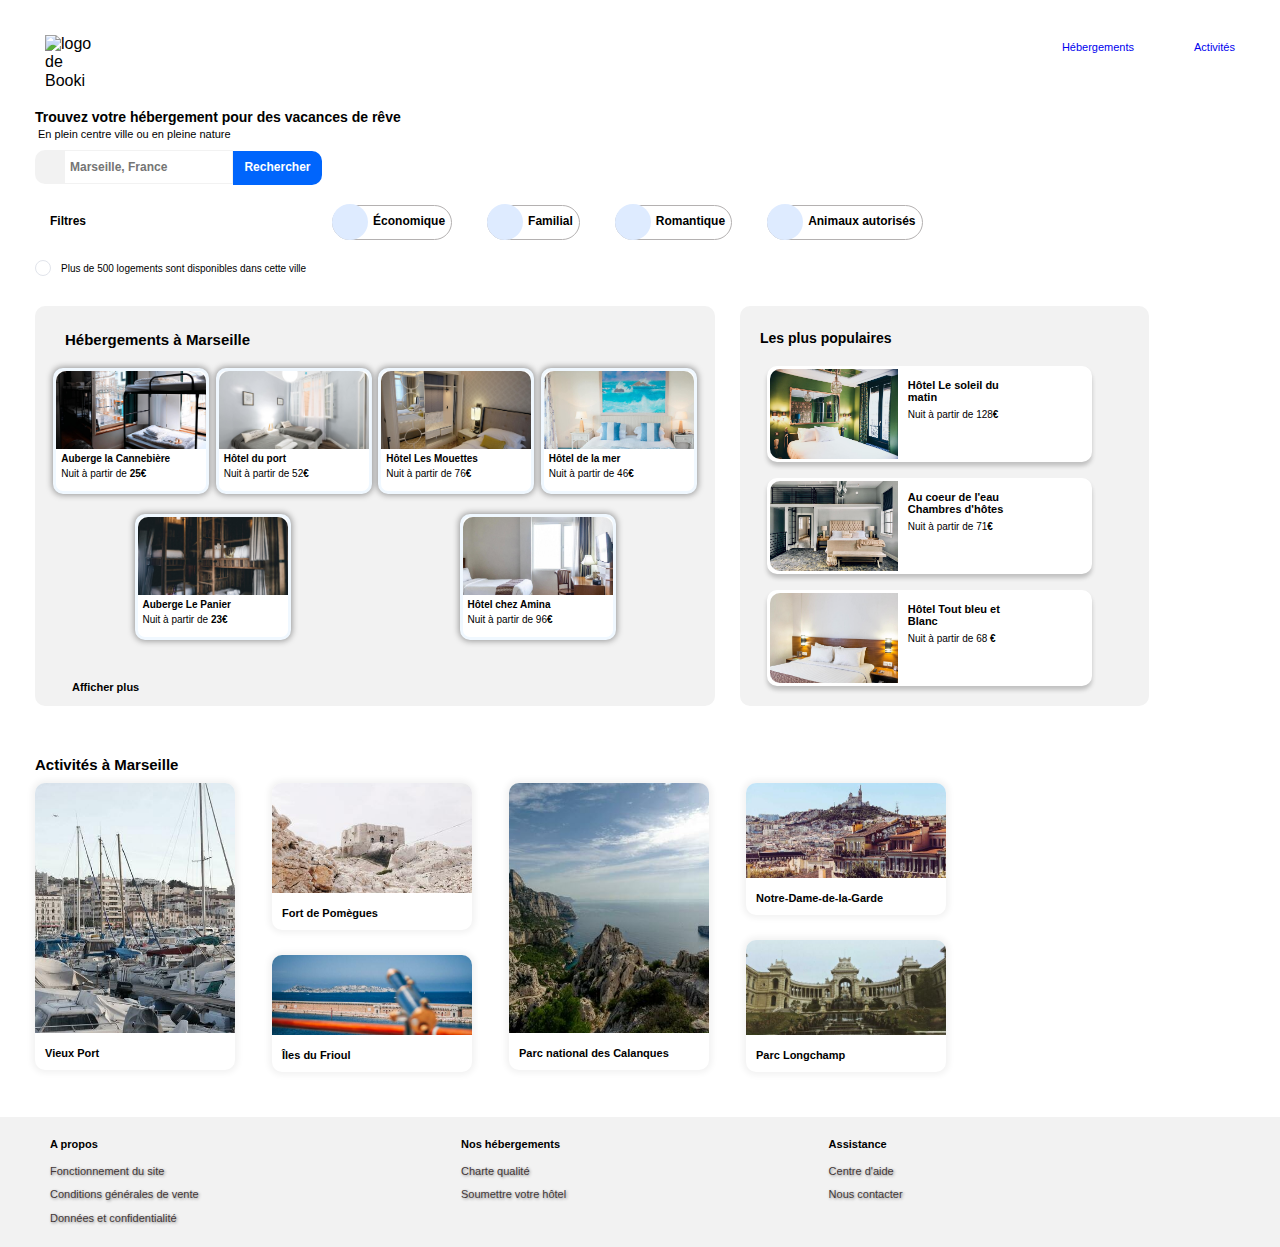
==== booki.html @ df9e0ff9 "final style" ====
<!DOCTYPE html>
<html lang="fr">
    <head>
                
        <meta charset="utf-8" />
        <meta name="viewport" content="width=device-width, initial-scale=1.0, user-scalable=no">
        <link rel="stylesheet" href="normalize.css" />
        <link rel="stylesheet" href="style.css" media="screen and (min-width: 992px)">
        <link rel="stylesheet" href="tablette.css" media="screen and (min-width: 768px)and (max-width:991px)">
        <link rel="stylesheet" href="smartphone.css" media="screen and (max-width:767px)">
        <title>Booki</title>
        <script src="https://kit.fontawesome.com/a1a68e24d9.js" crossorigin="anonymous"></script>
         </head>
 
    <body>
       
        
        <header id="entete">
            <div id="logonav">
                <img src="images/logo/booki.png" alt="logo de Booki" />

                <nav id="naventete">
                        <a class="hébergement" href="#heb_marseille">Hébergements</a>
                                              
                        <a class="activites" href="#acti">Activités</a>
                </nav>
            </div>
                        
                
        
            <!---fin du block logo booki et nav-->
    
            <div id="trouvez">
                <!---début block trouvez votre hebergement... en pleine nature-->
                <h1 class="titre1"><strong>Trouvez votre hébergement pour des vacances de rêve</strong></h1>
    
                <h2 class="titre2">En plein centre ville ou en pleine nature</h2>
            </div>
            <!---fin du block hébergement-->
           
                <!---DEBUT BARRE DE RECHeRCHE-->
            <div id="rechercher">
                
                <form class="searchForm"  method="GET">
                      <i class="fas fa-map-marker-alt"></i>
                
                    <input type="text" placeholder= "Marseille, France"name="recherchelocalisation" />
                   <button id="boutonrechercher"><div class="search">Rechercher</div>
                     <div class="loupe"><i class="fas fa-search "></i></div>
                    </button>
</form>
            </div>

                 
               
                    <!---ci dessous les filtres-->
                <div class="filtres"> 
                    <div id="entetefiltre"><h2>Filtres</h2>
                    </div>
                        <div id="but">
                            <div class="boutonfiltre">
                                <i class="fas fa-money-bill-wave-alt"></i>
                                <p>&Eacute;conomique</p>
                            </div>

                            <div class="boutonfiltre">
                                <i class="fas fa-child"></i>
                                <p>Familial</p>
                            </div>

                            <div class="boutonfiltre">
                                <i class="fas fa-heart"></i>     
                                <p>Romantique</p>
                            </div>
                            <div class="boutonfiltre">
                                <i class="fas fa-dog"></i>
                                <p>Animaux autorisés</p>
                        </div>       
                    </div>
                </div>
    
                   
                    

                
                <div id="information">
                   <div id="info"><i class="fas fa-info" aria-hidden="true"></i></div> 
                
                    <div id="plusde500"> Plus de 500 logements sont disponibles dans cette ville</div>
                </div> 
                
        </header>
        <!---fin de l'entete>-->
    
 
    
    
    <div id="blockhebpopu">
    <section id= "heb"> <!---ici, rubrique hébergement à marseille 6 blocks-->
            
            <h1 id="heb_marseille">Hébergements à Marseille</h1>
            <div id="sixblocks">
                
                <a class="liencarteheb" href="#">   
                    <div class="card"> 
                        <img src="images/hebergements/3_medium/lacanne.jpg" alt="auberge la cannebière"/>
                        <div class="intitulecarteheb">
                            <h4> Auberge la Cannebière</h4>
                            <p class="nuit"> Nuit à partir de <span class=gras>25€</span></p> 
                            <p class="etoiles"><i class="fas fa-star"></i><span><i class="fas fa-star"></i></span><span><i class="fas fa-star"></i></span><span><i class="fas fa-star"></i></span><span><i class="far fa-star etoilegrise"></i></span></p>
                        </div>
                    </div>
                </a>
                
                <a class="liencarteheb" href="#">
                    <div class="card"> <img src="images/hebergements/3_medium/port.jpg" alt="Hôtel du port">
                        <div class="intitulecarteheb">
                            <h4>Hôtel du port</h4>
                            <p class="nuit"> Nuit à partir de 52<span class=gras>€</span></p>
                            <p class="etoiles"><i class="fas fa-star"></i><span><i class="fas fa-star"></i></span><span><i class="fas fa-star"></i></span><span><i class="fas fa-star"></i></span><span><i class="fas fa-star"></i></span></p>
                        </div>
                    </div>
                </a>
                <a class="liencarteheb" href="#">
                    <div class="card"> <img src="images/hebergements/3_medium/mouettes.jpg" alt="Hôtel les mouettes">
                        <div class="intitulecarteheb">
                            <h4>Hôtel Les Mouettes </h4>
                            <p class="nuit"> Nuit à partir de 76<span class=gras>€</span></p>
                            <p class="etoiles"><i class="fas fa-star"></i><span><i class="fas fa-star"></i></span><span><i class="fas fa-star"></i></span><span><i class="fas fa-star"></i></span><span><i class="far fa-star etoilegrise"></i></span></p>
    
                        </div>
                    </div>
                </a>
                <a class="liencarteheb" href="#">
                    <div class="card"> <img src="images/hebergements/3_medium/lamer.jpg" alt="Hôtel de la mer">
                        <div class="intitulecarteheb">
                            <h4> Hôtel de la mer</h4>
                                <p class="nuit"> Nuit à partir de 46<span class=gras>€</span></p>
                                <p class="etoiles"><i class="fas fa-star"></i><span><i class="fas fa-star"></i></span><span><i class="fas fa-star"></i></span><span><i class="far fa-star etoilegrise"></i></span><span><i class="far fa-star etoilegrise"></i></span></p> 
                        
                        </div>
                    </div>
                </a>
                <a class="liencarteheb" href="#">
                    <div class="card"> <img src="images/hebergements/3_medium/lepanier.jpg" alt="Auberge le panier">
                        <div class="intitulecarteheb">
                            <h4> Auberge Le Panier</h4>
                                <p class="nuit"> Nuit à partir de <span class=gras>23€</span></p>
                                <p class="etoiles"><i class="fas fa-star"></i><span><i class="fas fa-star"></i></span><span><i class="fas fa-star"></i></span><span><i class="fas fa-star"></i></span><span><i class="far fa-star etoilegrise"></i></span></p> 
                            
                        </div>
                    </div>
                </a>
                <a class="liencarteheb" href="#">
                    <div class="card"> <img src="images/hebergements/3_medium/amina.jpg" alt="Hôtel chez Amina">
                        <div class="intitulecarteheb">
                            <h4> Hôtel chez Amina</h4>
                                <p class="nuit"> Nuit à partir de 96<span class=gras>€</span></p>
                                <p class="etoiles"><i class="fas fa-star"></i><span><i class="fas fa-star"></i></span><span><i class="fas fa-star"></i></span><span><i class="fas fa-star"></i></span><span><i class="fas fa-star"></i></span></p> 
                            
                        </div>
                    </div>
                </a>
            </div>
            <br/>
            <p id="afficher">Afficher plus</p>
        
    </section>
    
        


    <aside>
        <div id="entetepopu"><p class="popu">Les plus populaires</p> <p> <i class="fas fa-chart-line"></i></p>
        </div>
        <div class="blokpopu">
            <a class="lespluspopulaires" href="#">  
                    <figure class="popuimage"><img src="images/hebergements/3_medium/lesoleil.jpg" alt="Hôtel le soleil du matin"/>
                        <figcaption class="intitulepopu">
                        <p class="nompop" > Hôtel Le soleil du </p><p class="nompop">matin</p>
                        <p class="nuit2"> Nuit à partir de 128<span class=gras>€</span></p>
                        <p class="etoiles2"><i class="fas fa-star"></i><span><i class="fas fa-star"></i></span><span><i class="fas fa-star"></i></span><span><i class="fas fa-star"></i></span><span><i class="fas fa-star"></i></span></p> 
                        
                        </figcaption>
                    </figure>
            </a>
        </div>
        <div class="blokpopu">
            <a class="lespluspopulaires" href="#">  
                    <figure class="popuimage"><img src="images/hebergements/3_medium/coeur.jpg" alt="Hôtel le soleil du matin" />
                        <figcaption class="intitulepopu">
                        <p class="nompop"> Au coeur de l'eau</p> <p class="nompop"> Chambres d'hôtes</p>
                        <p class="nuit2"> Nuit à partir de 71<span class=gras>€</span></p>
                        <p class="etoiles2"><i class="fas fa-star"></i><span><i class="fas fa-star"></i></span><span><i class="fas fa-star"></i></span><span><i class="fas fa-star"></i></span><span><i class="fas fa-star etoilegrise"></i></span></p> 
                        
                        
                        </figcaption>
                    </figure>
            </a>
        </div>      
        <div class="blokpopu">     
                <a class="lespluspopulaires" href="#">  
                    <figure class="popuimage"><img src="images/hebergements/3_medium/toutbleu.jpg" alt="Hôtel le soleil du matin" />
                        <figcaption>
                        <p class="nompop"> Hôtel Tout bleu et </p>
                        <p class="nompop">Blanc</p>
                         <p class="nuit2"> Nuit à partir de 68 <span class=gras>€</span></p>
                         <p class="etoiles2"><i class="fas fa-star"></i><span><i class="fas fa-star"></i></span><span><i class="fas fa-star"></i></span><span><i class="fas fa-star"></i></span><span><i class="fas fa-star etoilegrise"></i></span></p> 
                        
                        </figcaption>
                    </figure> 
                </a>
        </div>
                      
    </aside><!---fin du boc les plus populaires-->

</div><!---fin du bloc heb marseille + les plus populaires-->



   <p id="titreacti">Activités à Marseille</p>

   <section id="acti">

        <div class="colonne1">
            <a class="actvitesamarseille" href="#">
                    <figure class="cardactigrande"> 
                        <img src="images/activites/4_small/port.jpg" alt="vieux port"/>
                        <figcaption class="intitulecarteactivites"> Vieux Port</figcaption>
                    </figure>
            </a> 
        </div>
        <div class="colonne2">
            <a class="actvitesamarseille" href="#">
                <figure class="cardactipetite1"> 
                    <img src="images/activites/4_small/pomegues.jpg" alt="Fort de Pomègues"/>
                    <figcaption class="intitulecarteactivites"> Fort de Pomègues</figcaption>
                </figure>
            </a>
            
            <a class="actvitesamarseille" href="#">
                <figure class="cardactipetite2">
                    <img src="images/activites/4_small/frioul.jpg" alt="&Icirc;les du Frioul"/> 
                    <figcaption class="intitulecarteactivites"> &Icirc;les du Frioul</figcaption>
                </figure>
            </a>
        </div>
        <div class="colonne3">
            <a class="actvitesamarseille" href="#">
                <figure class="cardactigrande"> 
                    <img src="images/activites/4_small/calanques.jpg" alt=" Parc national des Calanques"/> 
                    <figcaption class="intitulecarteactivites"> Parc national des Calanques</figcaption>
                </figure>
            </a>
        </div>
        <div class="colonne4">
            <a class="actvitesamarseille" href="#">
                <figure class="cardactipetite">
                    <img src="images/activites/4_small/garde.jpg" alt="Notre-Dame-de-la-Garde" /> <!-- Modifier le width ici?-->
                    <figcaption class="intitulecarteactivites"> Notre-Dame-de-la-Garde</figcaption>
                </figure>
            </a>
            <a class="actvitesamarseille" href="#">
                <figure class="cardactipetite"> 
                    <img src="images/activites/4_small/longchamp.jpg" alt="Parc Longchamp" /> <!-- Modifier le width ici?-->
                    <figcaption class="intitulecarteactivites"> Parc Longchamp</figcaption>
                </figure>
            </a>           
                    
            </div>
                
            
    </section>
  
<footer>

    <div class="basdepage">     
        <div class="footer">
            <p class="gras"><a href="#">A propos</a> </p> 
            <p class="lienfooter"><a href=" #" title> Fonctionnement du site</a>  </p>
            <p class="lienfooter"><a href="#" title>Conditions générales de vente </a>    </p> 
            <p class="lienfooter"><a href= "#" title> Données et confidentialité </a></p>
        </div>
        <div class="footer">
            <p class="gras"><a href="#">Nos hébergements</a></p>
            <p class="lienfooter"><a href=" #" title>Charte qualité</a></p>
            <p class="lienfooter"><a href=" #" title> Soumettre votre hôtel</a></p>
        </div >
        <div class="footer">    
            <p class="gras"> <a href="#">Assistance</a></p>
            <p class="lienfooter"><a href="#" title>Centre d'aide</a></p>
            <p class="lienfooter"><a href=" #" title>Nous contacter</a></p>
        </div>
    </div>  
</footer>


    </body>


</html>
---- style.css ----
html{
    font-family: 'Raleway', sans-serif;
    height: 100%;
}

body{
      
}

header{ 
    margin-left: 35px;
    margin-right: 35px;  
    display: flex;
    flex-direction:column;
    flex-wrap: wrap;
}

#logonav{
    display:flex;
    justify-content: space-between;
    align-items:stretch;
}

#logonav img{
    width:60px;
    padding: 35px 0px 15px 10px;
}

#naventete{
    display: flex; 
}

.hébergement , .activites{
    font-size: 11px;
    text-decoration: none;
    border-top: 1px solid transparent;
}

.hébergement{
    padding-right: 20px;
    padding-left:20px;
    padding-top:40px;  
}

.activites{
    padding-top:40px;
}
.hébergement:hover{
    border-top:1px solid #0065FC;
}

.activites{
    margin-left: 40px;
    margin-right: 10px;
}

.titre1{
font-size:14px;
font-weight: 500;
line-height: 0.3;
}

.titre2{
font-size:11px;
font-weight:normal;
margin-left:3px;
}

#rechercher{
    display:flex;
    border-color:#F2F2F2;
    border-radius:10px;

}

.fa-map-marker-alt{
    background-color:#f2f2f2;
    font-size: 11px;
    padding:11px 15px 11px 15px;
    border-radius: 10px 0  0 10px;
    position:relative;
    
}
#boutonrechercher{
    color:white;
    background-color:#0065FC;
    border-radius: 0px 10px 10px 0px;
    font-size: 12px;
    padding-bottom: 10px;
    padding-top:10px;
    padding-left:11px;
    padding-right:11px;
    font-weight: 700;
    border:none;
    
}
.loupe{
    display:none;
}

input[name="recherchelocalisation"]{
    margin-right: -4px;
    margin-left:-6px;
    height:30px;
    border:1px solid#f2f2f2;
    font-weight:700;
    font-size:12px;
    color:black;
    padding-left:10px;
}

.filtres{
    padding-top: 20px;
    width:75%;
    display:flex;
    justify-content: space-between;
    height: 35px;
    margin-left:15px;
}

#entetefiltre{
margin-right: 20px;
}
#but{
    display:flex;
}
#entetefiltre > h2{
font-size: 12px;
}

.boutonfiltre{
    display:flex;
    justify-content:flex-start;
    align-items: center;
padding-right:5px;
    margin-right:15px;
    border: 1px solid #b4b1b1;
    border-radius: 20px;
    margin-right:35px;
}
.boutonfiltre:hover{
    color:red;
}

.fa-money-bill-wave-alt , .fa-child, .fa-heart, .fa-dog{
    
    background-color: rgb(222,235,255);
    color: #0065FC;
    border-radius: 999px;
    padding:13px 13px 13px 13px;
    margin:0px 0px 0px -1px;
    font-size: 12px;
    height: 10px;
    width: 10px;
}

.boutonfiltre > p{
    display:flex;
    justify-content: center;
    align-items:center;
font-weight: bold;
margin-left:5px;
margin-right: 1px;
font-size: 12px;


}


#information{
    display:flex;
    flex-direction: row;
    margin-top:20px;
    margin-bottom:10px;
    
}
#info{
    display:flex;
    align-items:center;
    justify-content:center;
    border:solid 1px#e1e4eb;
    border-radius:100%;
    font-size:9px;
    color:rgb(71, 147, 215);
    height:14px;
    width:14px;
    margin-right:10px;
    margin-bottom: 20px;
}

#plusde500{
    font-size:10px;
    padding-top:3px;
}



/*section hebergement marseille et aside*/
#blockhebpopu{
    margin-left: 35px;
    margin-right: 35px;  
    display:flex;
    justify-content: none;
    margin-bottom:50px;
}

/*section heb marseille*/
#heb{
    display:flex;
    flex-direction: column;
    width:650px;
    background-color:#f2f2f2;
    border-radius: 10px;
    height:400px;
    padding: 0 15px;
    margin-right:5px;
    
}

#heb_marseille{
    display:flex;
    align-self:baseline;
    padding-left: 15px;
    padding-top: 15px;
    font-size: 15px;
    font-weight: 600;
    margin-bottom:20px;
}

#sixblocks{
    display:flex;
    flex-flow: row wrap;
    justify-content:space-around;
    align-items:center;
    width:100%;
    height:auto;
}

/*cartes "hebergement"*/
.liencarteheb{
    box-sizing: border-box;
    text-decoration: none;
    color:black;
}
.card{
    border-style: solid;
    border-color: aliceblue;
    display:flex;
    flex-wrap: wrap;
    align-items: flex;
    width: 150px;
    height: 120px;
    margin-top:0px;
    margin-bottom: 20px;
    border-radius:10px;
    background-color:white;
    object-fit: cover;
    line-height: 2px; 
    box-shadow:  0px 0px 6px 1px rgba(0,0,0,0.38);
}

.card > img{
    border-radius:10px 10px 0 0;
    max-height: 100%;
    object-fit:cover;
    width:100%;
    height:65%;
}

.etoiles{
    font-size: 7px;
    margin-top: -3px;
}

.fa-star{
    color:#0065FC; 
}

.etoilegrise{
    color:rgba(184, 176, 176, 0.788);
    font-weight:bold;
}

.intitulecarteheb{
    display:flex;
    flex-direction: column;
    align-items: baseline;
    margin-top: -2px;
    padding-left: 5px;  
}

.intitulecarteheb > h4 {
font-size: 10px;
margin-top: 10px;
margin-bottom: 1px;
}

.nuit{
    font-size:10px;
    padding-top: 2px;
}
#afficher{
    position:relative;
    left:22px;    
    bottom:8px;
    font-size:11px;
    font-weight:700;
}

/*aside (les plus populaires*/

aside{
    width:33%;
    height:400px;
    background-color:#F2F2F2 ;
    display:flex;
    flex-direction: column;
    margin-left: 20px;
    border-radius: 10px;
    padding:0px 5px 0px 5px;
}

#entetepopu{
    display: flex;
    justify-content: space-between;
    font-weight: 700;
    font-size: 14px;
    padding: 10px 20px 5px 15px;
}

.lespluspopulaires{
    text-decoration: none;    
}

.lespluspopulaires figure{
    display: flex;
	flex-direction: row;
	width: 80%;
	margin-bottom: 0px;
	margin-left: 22px;
	margin-right: 10px;
	border: 3px solid #ffffff;
	border-radius: 10px 10px 10px 10px;
	box-shadow: 0 4px 4px #c0c0c0;
    position:relative;
    bottom:15px;
    background-color: white;
    height:90px;
}

.lespluspopulaires figcaption{
    margin-left:10px; 
    margin-top:5px;
}

.blokpopu img{
    width:40%;
    border-radius: 10px 0px 0px 10px;
    height:90px;
    object-fit:cover;
}

.nompop{
    font-size: 11px;
    font-weight:bold;
    color: black;
    line-height: 1px;
}

.nuit2{
    font-size: 10px;
    color:black;
}

.etoiles2{
    font-size: 7px;
    padding-top:10px;
}

.blokpopu > figcaption{
    margin-left: 200px;
}  

/*section activités à Marseille*/
#titreacti{
    margin-left: 35px;
    margin-right: 35px;  
    font-size: 15px;
    font-weight: 700;
    margin-bottom:0px;
    
   
}

#acti{   
    margin-left: 35px;
    margin-right: 35px;  
    display:flex;
    flex-direction: row;
    flex-wrap: nowrap;
   
}  

.cardactigrande{
    border-radius:10px;
    margin:10px 17px 10px 0px;
    box-shadow: 0px 0px 6px 3px  #F2F2F2;
    width: 200px;
    height:auto;
}

.cardactipetite{
    width:200px;
    box-shadow: 0px 0px 6px 3px  #F2F2F2;
    border-radius: 10px;
    margin:10px 32px 15px 20px;
       
}

.cardactipetite1 ,.cardactipetite2{
    width: 200px;
    box-shadow: 0px 0px 6px 3px  #F2F2F2;
    border-radius:10px;
    margin:10px 37px 15px 20px;
}

.cardactigrande > img{
    border-radius:10px 10px 0 0;
    width:200px;
    height:250px;
    object-fit: cover;  
}

.cardactipetite > img{
    border-radius:10px 10px 0 0;
    width:200px;
    height:95px;
    object-fit: cover;
}

a[href="#"]{
    text-decoration: none;
    color:black;
}

.intitulecarteactivites{
    font-size:11px;
    text-decoration: none;
    font-weight: 700;
    padding-left: 10px;
    padding-top: 10px;
    padding-bottom:10px;
}



.cardactipetite1 > img{
    border-radius:10px 10px 0 0;
    width:200px;
    height:110px;
    object-fit: cover;
}

.cardactipetite2 > img{
    border-radius:10px 10px 0 0;
    width:200px;
    height:80px;
    object-fit: cover;
}
.colonne2{
    padding-left: -50px;
}
.colonne2, .colonne4{
    display:flex;
    flex-direction: column;
    justify-content: center;
}

/*footer*/
footer{
    background-color:#F2F2F2;
    height:130px;
    margin-top: 30px;
  
}

.basdepage{
    display:flex;
    align-items:baseline;
    align-content: strech;
    padding-left: 15px;
    padding-right:150px;
}

.footer{
    font-size:11px;
    display:flex;
    flex-direction:column;
    margin-top: 10px;
    justify-content: center;
    flex-grow: 4;
    padding-left:35px;
}

.footer > p{
    text-decoration: none;
    color:black;
    
}

.gras{
  font-weight: 700;
  margin-bottom: 3px;
  text-decoration:none;
}

.lienfooter{
    margin-bottom:0px;
        
}
a[title]{
    text-shadow: 1px 1px 3px grey;
    font-weight:10;
    text-decoration:none;
    color:rgb(66, 55, 55);
  
}
---- tablette.css ----
html{
    font-family: 'Raleway', sans-serif;
    height: 100%;
}

body{
    margin-left: 20px;
    margin-right: 20px;
}

header{ 
    width: 100%;
    display: flex;
    flex-direction:column;
    flex-wrap: wrap;
}

#logonav{
    display:flex;
    justify-content: space-between;
    align-items:stretch;
}

#logonav img{
    width:70px;
    padding: 10px 0px 15px 10px;
}

#naventete{
    display: flex;
    margin-right:30px;
}

.hébergement , .activites{
    font-size: 11px;
    text-decoration: none;
    border-top: 1px solid transparent;
    
}

.hébergement{
    padding-right: 20px;
    padding-left:20px;
    padding-top:10px;
}

.activites{
    padding-top:10px;
}

.hébergement:hover{
    border-top:1px solid #0065FC;
}

.activites{
    margin-left: 40px;
    margin-right: 0px;
}

.titre1{
font-size:14px;
font-weight: 500;
line-height: 0.3;
}

.titre2{
font-size:11px;
font-weight:normal;
margin-left:3px;
}

#rechercher{
    display:flex;
    border-color:#F2F2F2;
    border-radius:10px;
}

.fa-map-marker-alt{
    background-color:#F2F2F2;
    font-size: 11px;
    padding:9px 15px 7px 15px;
    border-radius: 10px 0 0 10px;
    position:relative;
    z-index: 1;
}

#boutonrechercher{
    color:white;
    background-color:#0065FC;
    border-radius: 0px 10px 10px 0px;
    font-size: 12px;
    padding-bottom: 10px;
    padding-top:10px;
    padding-left:6px;
    font-weight: 500;
    border:none;
}

.loupe{
    display:none;
}

input[name="recherchelocalisation"]{
    margin-right: -4px;
    margin-left:-6px;
    height:30px;
    border:1px solid#f2f2f2;
    font-weight:700;
    font-size:12px;
    color:black;
    padding-left:10px;
}
/*ci dessous les filtres*/

.filtres{
    padding-top: 20px;
    width:75%;
    display:flex;
    justify-content: space-between;
    height: 35px;
}

#entetefiltre{
    margin-right: 20px;
}

#but{
    display:flex;
}

#entetefiltre > h2{
    font-size: 12px;
}

.boutonfiltre{
    display:flex;
    justify-content:flex-start;
    margin-right:16px;
    width:151px;
    border: 1px solid #b4b1b1;
    border-radius: 20px;
    border-radius: 20px; 
}

.boutonfiltre:hover{
    color:red;
}

.fa-money-bill-wave-alt , .fa-child, .fa-heart, .fa-dog {
    display:flex;
    justify-content: center;
    background-color:rgb(166, 213, 231);
    color: #0065FC;
    border-radius: 999px;
    padding:12px;
    margin:0px;
    font-size: 12px;
    height: 10px;
    width: 10px;
}

.boutonfiltre > p{
font-weight: bold;
margin-left:5px;
margin-right: 5px;
font-size:12px;
}

#information{
    display:flex;
    flex-direction: row;
    margin-top:20px;
    margin-bottom:20px;      
}

#info{
    display:flex;
    align-items:center;
    justify-content:center;
    border:solid 1px#e1e4eb;
    border-radius:100%;
    font-size:9px;
    color:rgb(71, 147, 215);
    height:14px;
    width:14px;
    margin-right:10px;
}

#plusde500{
    font-size:12px;
}



/*section hebergement marseille et aside*/
#blockhebpopu{
    display:flex;
    justify-content: none;
}

/*section heb marseille*/
#heb{
    display:flex;
    flex-direction: column;
    width:65%;
    background-color:#F2F2F2;
    border-radius: 10px;
    padding: 0 15px;
    height:350px;
}

#heb_marseille{
    display:flex;
    align-self:baseline;
    padding-left: 15px;
    padding-top: 10px;
    font-size: 14px;
    font-weight: 600;
}

#sixblocks{
    display:flex;
    flex-flow: row wrap;
    justify-content:space-evenly;
    align-items:center;
    width:100%;
    height:auto;
}

/*cartes "hebergement"*/
.liencarteheb{
    box-sizing: border-box;
    text-decoration: none;
    color:black;
}

.card{
    border-style: solid;
    border-color: aliceblue;
    display:flex;
    flex-wrap: wrap;
    align-items: flex;
    width: 150px;
    height: 105px;
    margin-top:0px;
    margin-bottom: 20px;
    border-radius:10px;
    background-color:white;
    object-fit: cover;
    line-height: 1px; 
    box-shadow: 0px 0px 3px -1px #000000;

}

.card > img{
    border-radius:10px 10px 0 0;
    max-height: 100%;
    object-fit:cover;
    width:100%;
    height:60%;  
}

.etoiles{
    font-size: 7px;
    margin-top: 2px;
}

.fa-star{
    color:#0065FC;  
}

.etoilegrise{
    color:rgba(126, 114, 114, 0.788);
    font-weight:bold;
}

.intitulecarteheb{
    display:flex;
    flex-direction: column;
    align-items: baseline;
    margin-top: 0px;
    padding-left: 5px;
}

.intitulecarteheb > h4 {
    font-size: 12px;
    margin-top: 10px;
    margin-bottom: 1px;
}

.nuit{
    font-size:10px;
    padding-top: 2px;
   
}
#afficher{
    position:relative;
    left:20px;    
    font-size:12px;
    font-weight:bold;
}

/*aside (les plus populaires*/

aside{
    width:33%;
    background-color:#F2F2F2 ;
    display:flex;
    flex-direction: column;
    margin-left: 20px;
    border-radius: 10px;
    padding:5px 15px -1px 5px;
    height:350px; 
}

#entetepopu{
    display: flex;
    justify-content: space-around;
    font-weight: bold;
    font-size: 14px;
    padding: 0px;
    font-weight: 700;
}

.lespluspopulaires{
    text-decoration: none;
}

.lespluspopulaires figure{
    display: flex;
	flex-direction: row;
	width: 90%;
	margin-bottom: 0px;
	margin-left: 15px;
	margin-right: 10px;
	border: 3px solid #ffffff;
	border-radius: 10px 10px 10px 10px;
	box-shadow: 0 4px 4px #c0c0c0;
    position:relative;
    bottom:15px;
    background-color: white;
    height:75px;
}
.lespluspopulaires figcaption{
    margin-left:10px;
    margin-top:5px;
}

.blokpopu img{
    width:40%;
    border-radius: 10px 0px 0px 10px;
    height:75px;
    object-fit:cover;
}

.nompop{
    font-size: 11px;
    font-weight:bold;
    color: black;
    line-height: 0px;
}

.nuit2{
    font-size: 10px;
    color:black;
}

.etoiles2{
    font-size: 8px;
    padding-top:5px;
}

.blokpopu > figcaption{
    margin-left: 200px;
}
 
/*section activités à Marseille*/
#titreacti{
    font-size: 14px;
    font-weight: bold;
    margin-left: 15px;
    margin-top:70px;
}

#acti{   
    display:flex;
    background-color: white;
    flex-direction: row;
    flex-wrap: nowrap;
    justify-content:space-around;
    align-items:flex-start;  
}  

.cardactigrande{
    border-radius:10px;
    margin:15px;
    box-shadow: 5px 5px 0 #F2F2F2;
    width:180px;
    height:223px;
}

.cardactipetite{
    width:176px;
    box-shadow: 5px 5px 0 #F2F2F2;
    border-radius: 10px;
    margin:15px 0 15px 15px;
    padding-bottom:5px;
}
.cardactipetite1 ,.cardactipetite2{
    box-shadow: 5px 5px 0 #F2F2F2;
    border-radius:10px;
    margin:16px -40px 16px -40px;
}

.cardactigrande > img{
    border-radius:10px 10px 0 0;
    width:180px;
    height:191px;
    object-fit: cover;    
}

.cardactipetite > img{
    border-radius:10px 10px 0 0;
    width:180px;
    height:70px;
    object-fit: cover;
}

a[href="#"]{
    text-decoration: none;
   color:black;
}

.intitulecarteactivites{
    font-size:11px;
    text-decoration: none;
    font-weight: bold;
    padding-left: 10px;
    padding-top: 4px;
}

.cardactipetite1 > img{
    border-radius:10px 10px 0 0;
    width:180px;
    height:90px;
    object-fit: cover;
}

.cardactipetite2 > img{
    border-radius:10px 10px 0 0;
    width:180px;
    height:58px;
    object-fit: cover;
}
.colonne3{
    margin-right:-50px;
}
.colonne1{
    margin-left:-50px;
}

.colonne2, .colonne4{
    display:flex;
    flex-direction: column;
    justify-content: center;
}

/*footer*/
footer{
    background-color:#F2F2F2;
    height:130px;
    margin-top: 30px;
    margin-right:20px;
}

.basdepage{
    display:flex;
    justify-content: space-between;
    align-items:baseline;
    align-content: strech;
    padding-left: 15px;
}

.footer{
    font-size:12px;
    display:flex;
    flex-direction:column;
    margin-top: 10px;
    justify-content: center;
    flex-grow: 4;     
}

.footer > p> a{
    text-decoration: none;
    color:black;
}

.gras{
  font-weight: bold;
  margin-bottom: 10px;
}

.lienfooter{
    margin-bottom:0px;
}
---- smartphone.css ----
html{
    font-family: 'Raleway', sans-serif;
    height: 100%;
}



header{ 
    width: 100%;
    display: flex;
    flex-direction:column;
    flex-wrap: wrap;
}

#logonav
{
    display:flex;  
    flex-direction:column;  
    flex-wrap: wrap;
    justify-content: center;
    align-items: center;
    
}


#logonav img{
    width:100px;
    padding-bottom:20px;
}


#naventete{
    display:flex;
    flex-wrap:wrap;
    justify-content: center;
    border-bottom:1px solid grey;
   width:100%;
   

}

.hébergement {
    font-size: 12px;
    text-decoration: none;
    padding-bottom: 5px;
    padding-right:28px;
    padding-left:2px;
    width:100%;
   }

.activites{
    font-size:12px;
    margin-right: 30px;
    text-decoration: none;
    padding-bottom: 5px;
    padding-right:53px;
    padding-left:53px;
    width:100%;
}
.hébergement:hover{
    border-bottom:1px solid #0065FC;
    }
#trouvez{
    display:flex;
    flex-direction: column;
    flex-wrap:nowrap;
    justify-content: space-around;
    align-items:center;
    padding-left: 10px;
    padding-right:50px;
}
.titre1{
    
font-size:18px;
font-weight: 500;
line-height: normal;
}

.titre2{
font-size:14px;
font-weight:normal;
width:100%;
}

#rechercher{
    display:flex;
    border-color:#F2F2F2;
    border-radius:10px;
    margin:20px;
}

.fa-map-marker-alt{
    background-color:#f2f2f2;
    font-size: 14px;
    padding:12px 14px 12px 14px;
    border-radius: 10px 0px 0px 10px;
    z-index: 1;
}
#boutonrechercher{
    color:white;
    background-color:#0065FC;
    border-radius: 15px;
    font-size: 10px;
    padding: 11px 4px 11px 4px;;
    font-weight: 500;
    border:none;
    width:40px;
}
.search{
    display:none;
}
.loupe{
    font-size: 15px;;
}

input[type="text"]{
    width:180px;
    height:35px;
    margin-right: -10px;
    margin-left:-1px;
    border-right:none;
    border-left:none;
    border:1px solid #F2F2F2;
    box-sizing:border-box;
}
.searchform{
}
/*ci dessous les filtres*/

.filtres{
   display:flex;
    width:100%;
}
#entetefiltre{


}
#entetefiltre > h2
{
font-size: 16px;
padding-left:20px;

}


.boutonfiltre{
    display:inline-flex;
    flex-wrap:nowrap;
    align-items:center;
    font-size: 12px;
    border: 1px solid rgb(183, 190, 194);
    border-radius: 20px  20px 20px 20px;
    position:relative;
    top:40px;
    right:30px;
    gap:5px;/*!!!!*/
    margin-right: 10px;
    margin-bottom: 10px;
    padding-right: 10px;
}
.boutonfiltre:hover{
    color:red;
}

.fa-money-bill-wave-alt , .fa-child, .fa-heart, .fa-dog {
    display:flex;
    flex-wrap:nowrap;
    justify-content: center;
    background-color:#b3d2eb;
    color: #0065FC;
    border-radius: 999px;
    padding:13px;
    margin:0px;
    font-size: 15px;
    height: 14px;
    width: 14px;
    
}
.boutonfiltre > p{
font-weight: bold;
margin-left:5px;
margin-right: 5px;

}


#information{
    display:flex;
    flex-direction: row;
    margin-bottom: 25px;
    margin-top:25px;
    font-size: 12px;
    margin-right:20px;
    margin-left:20px;
    position:relative;
    top:40px;
       
}

#info{
    display:flex;
    align-items:center;
    justify-content:center;
    border:solid 1px#e1e4eb;
    border-radius:100%;
    font-size:9px;
    color:rgb(71, 147, 215);
    height:14px;
    width:14px;
    margin-right:10px;
}

#plusde500{
    font-size:14px;
}


/*section hebergement marseille et aside*/
#blockhebpopu{
    display:flex;
    flex-direction: column-reverse;
    flex-wrap:nowrap;
    width: 100%;
    position:relative;
    top:40px;
    
    
}

/*section heb marseille*/
#heb
{display:flex;
    flex-direction: column;
    flex-wrap:nowrap;
   background-color:white;
   border-radius: 10px;
   padding-top:20px;
}

#heb_marseille/* titre hebergement marseille*/
{display:flex;
    align-self:baseline;
    padding-left: 15px;
    padding-top: 10px;
    font-size: 20px;
    font-weight: 700;
}

#sixblocks{
    display:flex;
    flex-direction: column;
    flex-wrap:nowrap;
    justify-content:space-around;
    height:initial;
    margin: 10px;
   
}

/*cartes "hebergement"*/
.liencarteheb{
    box-sizing: border-box;
    text-decoration: none;
    
}
.card{
    border-style: solid;
    border-color:white;
    display:flex;
    flex-wrap: wrap;
    width: 100%;
    height: 180px;
    box-shadow: 0 4px 4px #f0ecec;
    border-radius:10px;
    margin-bottom:15px;   
    box-sizing: border-box;
    

    
}
.card > img{/*here is the key!!!!*/
    border-radius:10px 10px 0 0;
    object-fit:cover;
    width:100%;
    height:60%;
    
}
.etoiles{
    font-size: 10px;
    margin-top: 0px;

}

.fa-star{
    color:#0065FC;
    
}

.etoilegrise{
color:rgba(126, 114, 114, 0.788);
font-weight:bold;
}
.intitulecarteheb{
    line-height: 40%;
    padding-left:10px;
    
}

.intitulecarteheb > h4 {
font-size: 13px;
margin-top: 10px;
margin-bottom: 1px;
font-weight:800;

}
.nuit{
    font-size:12px;
    padding-top: 2px;
   
}
#afficher{
    position:relative;
    left:10px;    
    font-size:16px;
    font-weight:bold;
}

/*aside (les plus populaires*/

aside{/*utobene*/
    background-color:#F2F2F2 ;
    display:flex;
    flex-direction: column;
    padding:5px 5px 25px 0px;
    width:100%;
    
}

#entetepopu{/*tutobene*/
    display: flex;
    justify-content: space-between;
    font-weight: 700;
    font-size: 20px;
    padding-left: 10px;
    padding-right: 15px;
    

}

.blokpopu{
    
}
   
}
.lespluspopulaires{
    text-decoration: none;
    
    
}

.lespluspopulaires figure{
    display: flex;
	flex-direction: row;
	margin-bottom: 0px;
    margin: 10px 20px 10px 10px;
	border: 3px solid #ffffff;
	border-radius: 10px 10px 10px 10px;
	box-shadow: 0 4px 4px #c0c0c0;
    background-color: white;
    
}
.lespluspopulaires figcaption{
    margin-left:15px;
    margin-top:10px;
}

.popuimage img{

    border-radius: 10px 0px 0px 10px;
    height:130px;
    width:40%;
    object-fit:cover;
}
    

.nompop{
    font-size: 14px;
    font-weight:700;
color: black;
line-height: 1px;
}


.nuit2{
    font-size: 12px;
    color:black;
}
.etoiles2{
    font-size: 10px;
    padding-top:28px;
}
.blokpopu > figcaption{
    margin-left: 200px;
}
 

    

/*section activités à Marseille*/
#titreacti{
    font-size: 20px;
    font-weight: bold;
    width:100%;
    position:relative;
    top:40px;
}


#acti{   
    position:relative;
    top:40px;
   display:flex;
    flex-direction:column;
    align-items:strech;
    margin:20px;  
} 
.colonne1, .colonne3, .colonne4{
   margin: 0;
        box-sizing:border-box;
        
       
   
}
.colonne2{
    width:100%;
   
}
.cardactigrande, .cardactipetite, .cardactipetite1, .cardactipetite2{
    
    border-radius:40px 40px 15px 15px;
    margin:0;
    padding-bottom:15px;
    padding-top:10px;
}

.cardactipetite2 img, .cardactipetite1 img{
    border-radius:30px 30px 0 0;
    height:120px;
    object-fit:cover;
    width:100%;
    padding-top: 15px;
}
.cardactigrande > img, .cardactipetite > img {
    border-radius:30px 30px 0 0;
    object-fit: cover;
    width:100%;
    height:120px;
    padding-top: 15px;
    
}


a[href="#"]
{
    text-decoration: none;
   color:black
}

.intitulecarteactivites {
    font-size:14px;
    text-decoration: none;
    font-weight: bold;
    padding-left: 10px;
padding-top: 10px;
}








/*footer*/
footer{
    width:100%;
    background-color:#F2F2F2;
    margin-top: 30px;
     
}
.basdepage{
    display:flex;
    flex-direction: column;
    align-content: strech;
    padding-left: 25px;
    padding-bottom: 20px;
}
.footer{
    font-size:12px;
    display:flex;
    flex-direction:column;
    margin-top: 10px;
    justify-content: center;
    flex-grow: 4;     
}
.footer > p> a{
    text-decoration: none;
    color:black;
    
}
.gras{
  font-weight: bold;
  font-size: 14px;
  margin-bottom: 10px;
}

.lienfooter{
    margin-bottom:0px;
}
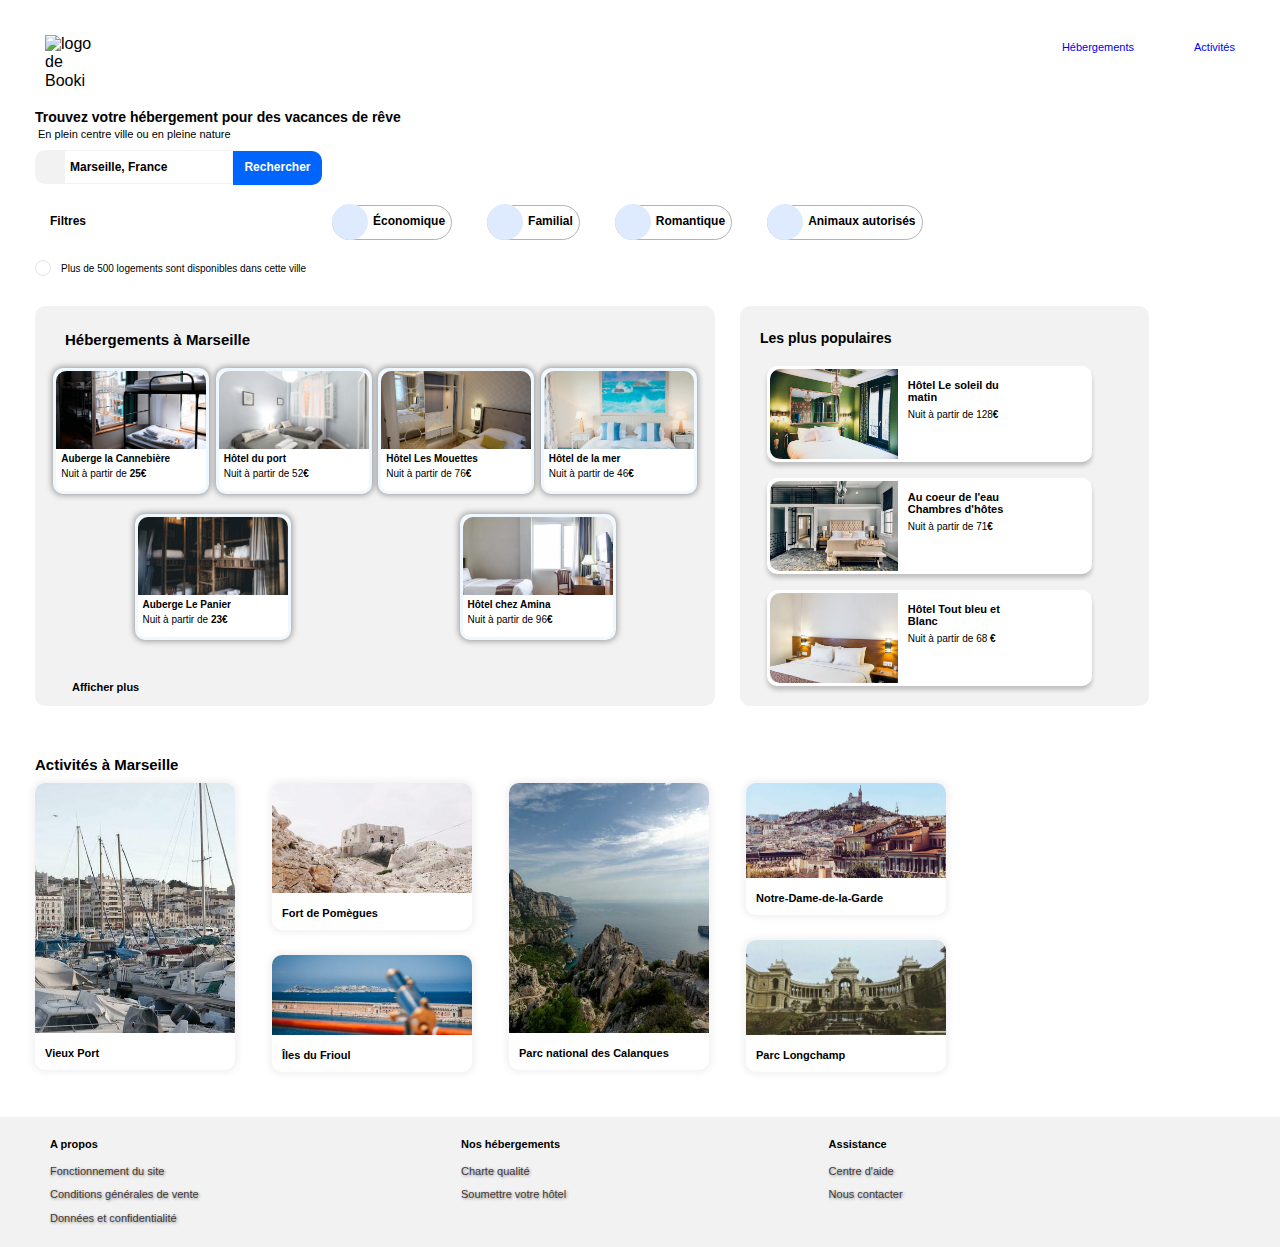
==== commit 7da838f1: "smartphone final" ====
--- a/booki.html
+++ b/booki.html
@@ -20,9 +20,9 @@
                 <img src="images/logo/booki.png" alt="logo de Booki" />
 
                 <nav id="naventete">
-                        <a class="hébergement" href="#heb_marseille">Hébergements</a>
+                        <a class="hébergement navitem" href="#heb_marseille">Hébergements</a>
                                               
-                        <a class="activites" href="#acti">Activités</a>
+                        <a class="activites navitem" href="#acti">Activités</a>
                 </nav>
             </div>
                         
@@ -255,7 +255,7 @@
         </div>
         <div class="colonne4">
             <a class="actvitesamarseille" href="#">
-                <figure class="cardactipetite">
+                <figure class="cardactipetite small">
                     <img src="images/activites/4_small/garde.jpg" alt="Notre-Dame-de-la-Garde" /> <!-- Modifier le width ici?-->
                     <figcaption class="intitulecarteactivites"> Notre-Dame-de-la-Garde</figcaption>
                 </figure>
--- a/style.css
+++ b/style.css
@@ -107,6 +107,11 @@
     font-size:12px;
     color:black;
     padding-left:10px;
+}
+::placeholder{
+    color:black;
+    font-weight:bold;
+    opacity:1;
 }
 
 .filtres{
--- a/smartphone.css
+++ b/smartphone.css
@@ -25,41 +25,40 @@
 
 #logonav img{
     width:100px;
-    padding-bottom:20px;
+    padding-bottom:40px;
 }
 
 
 #naventete{
     display:flex;
-    flex-wrap:wrap;
     justify-content: center;
     border-bottom:1px solid grey;
    width:100%;
+   padding-bottom:15px;
    
 
 }
 
-.hébergement {
-    font-size: 12px;
-    text-decoration: none;
+
+.navitem{
+    display:flex;
+    justify-content:center;
+    font-size:14px;
+    text-decoration:none;
+    color:black;
     padding-bottom: 5px;
     padding-right:28px;
     padding-left:2px;
-    width:100%;
-   }
-
-.activites{
-    font-size:12px;
-    margin-right: 30px;
-    text-decoration: none;
-    padding-bottom: 5px;
-    padding-right:53px;
-    padding-left:53px;
-    width:100%;
+    width:50%;
+    border-bottom: 1px solid transparent;
+    
+
 }
 .hébergement:hover{
+    color:#0065FC;
     border-bottom:1px solid #0065FC;
     }
+
 #trouvez{
     display:flex;
     flex-direction: column;
@@ -92,7 +91,7 @@
 .fa-map-marker-alt{
     background-color:#f2f2f2;
     font-size: 14px;
-    padding:12px 14px 12px 14px;
+    padding:13px 14px 12px 14px;
     border-radius: 10px 0px 0px 10px;
     z-index: 1;
 }
@@ -101,7 +100,7 @@
     background-color:#0065FC;
     border-radius: 15px;
     font-size: 10px;
-    padding: 11px 4px 11px 4px;;
+    padding: 10px 4px 11px 4px;;
     font-weight: 500;
     border:none;
     width:40px;
@@ -112,12 +111,16 @@
 .loupe{
     font-size: 15px;;
 }
-
+::placeholder{
+    color:black;
+    font-weight:bold;
+    opacity:1;
+}
 input[type="text"]{
     width:180px;
-    height:35px;
-    margin-right: -10px;
-    margin-left:-1px;
+    height:40px;
+    margin-right: -23px;
+    margin-left:-5px;
     border-right:none;
     border-left:none;
     border:1px solid #F2F2F2;
@@ -131,10 +134,7 @@
    display:flex;
     width:100%;
 }
-#entetefiltre{
-
-
-}
+
 #entetefiltre > h2
 {
 font-size: 16px;
@@ -166,11 +166,11 @@
     display:flex;
     flex-wrap:nowrap;
     justify-content: center;
-    background-color:#b3d2eb;
+    background-color:rgb(222,235,255);
     color: #0065FC;
     border-radius: 999px;
     padding:13px;
-    margin:0px;
+    margin:0px 0px 0px -1px;
     font-size: 15px;
     height: 14px;
     width: 14px;
@@ -240,7 +240,7 @@
 #heb_marseille/* titre hebergement marseille*/
 {display:flex;
     align-self:baseline;
-    padding-left: 15px;
+    padding-left: 10px;
     padding-top: 10px;
     font-size: 20px;
     font-weight: 700;
@@ -252,7 +252,7 @@
     flex-wrap:nowrap;
     justify-content:space-around;
     height:initial;
-    margin: 10px;
+    margin: 20px;
    
 }
 
@@ -319,7 +319,7 @@
 }
 #afficher{
     position:relative;
-    left:10px;    
+    left:15px;    
     font-size:16px;
     font-weight:bold;
 }
@@ -363,8 +363,8 @@
 	margin-bottom: 0px;
     margin: 10px 20px 10px 10px;
 	border: 3px solid #ffffff;
-	border-radius: 10px 10px 10px 10px;
-	box-shadow: 0 4px 4px #c0c0c0;
+	border-radius: 20px 20px;
+	box-shadow: 0 2px 2px #c0c0c0;
     background-color: white;
     
 }
@@ -412,6 +412,7 @@
     width:100%;
     position:relative;
     top:40px;
+    padding-left: 20px;
 }
 
 
@@ -424,7 +425,7 @@
     margin:20px;  
 } 
 .colonne1, .colonne3, .colonne4{
-   margin: 0;
+   margin: 20px 0 20px 0;
         box-sizing:border-box;
         
        
@@ -432,29 +433,42 @@
 }
 .colonne2{
     width:100%;
-   
-}
-.cardactigrande, .cardactipetite, .cardactipetite1, .cardactipetite2{
-    
+    margin: 20px 0 20px 0;
+}
+.cardactigrande, .cardactipetite {
+    box-shadow: 0px 0px 10px #d2d2d2;
     border-radius:40px 40px 15px 15px;
     margin:0;
-    padding-bottom:15px;
-    padding-top:10px;
+    
+}
+.small{
+    margin:0 0 40px 0; 
+}
+.cardactipetite1{
+    box-shadow: 0px 0px 10px #d2d2d2;
+    border-radius:40px 40px 15px 15px;
+    margin:0; 
+}
+
+.cardactipetite2{
+    box-shadow: 0px 0px 10px #d2d2d2;
+    border-radius:40px 40px 15px 15px;
+    margin:40px 0 0 0;
 }
 
 .cardactipetite2 img, .cardactipetite1 img{
-    border-radius:30px 30px 0 0;
-    height:120px;
+    border-radius:25px 25px 0 0;
+    height:140px;
     object-fit:cover;
     width:100%;
-    padding-top: 15px;
+    padding-top: 0px;
 }
 .cardactigrande > img, .cardactipetite > img {
-    border-radius:30px 30px 0 0;
+    border-radius:25px 25px 0 0;
     object-fit: cover;
     width:100%;
-    height:120px;
-    padding-top: 15px;
+    height:140px;
+    padding-top: 0px;
     
 }
 
@@ -469,8 +483,9 @@
     font-size:14px;
     text-decoration: none;
     font-weight: bold;
-    padding-left: 10px;
-padding-top: 10px;
+    padding-left: 20px;
+padding-top: 15px;
+padding-bottom:15px;
 }
 
 
@@ -493,12 +508,13 @@
     align-content: strech;
     padding-left: 25px;
     padding-bottom: 20px;
+    margin-top:60px;
 }
 .footer{
-    font-size:12px;
+    font-size:16px;
     display:flex;
     flex-direction:column;
-    margin-top: 10px;
+    margin-top: 20px;
     justify-content: center;
     flex-grow: 4;     
 }
@@ -509,7 +525,7 @@
 }
 .gras{
   font-weight: bold;
-  font-size: 14px;
+  font-size: 16px;
   margin-bottom: 10px;
 }
 
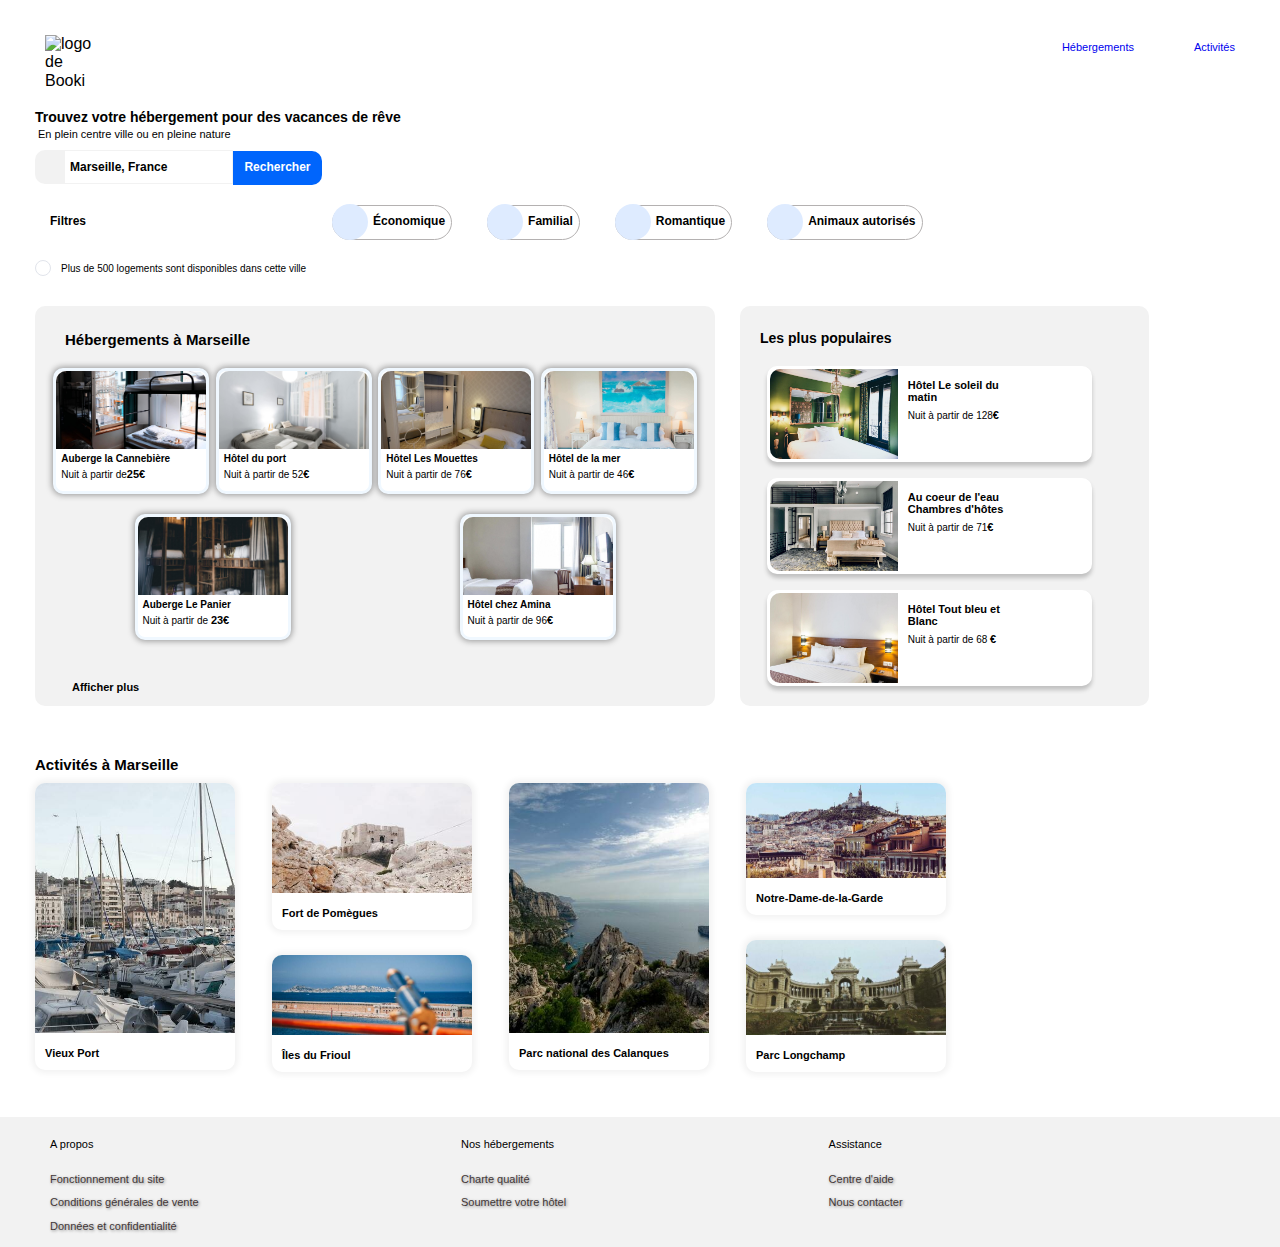
==== commit 68d33e53: "p2 over" ====
--- a/booki.html
+++ b/booki.html
@@ -106,7 +106,7 @@
                         <img src="images/hebergements/3_medium/lacanne.jpg" alt="auberge la cannebière"/>
                         <div class="intitulecarteheb">
                             <h4> Auberge la Cannebière</h4>
-                            <p class="nuit"> Nuit à partir de <span class=gras>25€</span></p> 
+                            <p class="nuit"> Nuit à partir de<span class=gras>25€</span></p> 
                             <p class="etoiles"><i class="fas fa-star"></i><span><i class="fas fa-star"></i></span><span><i class="fas fa-star"></i></span><span><i class="fas fa-star"></i></span><span><i class="far fa-star etoilegrise"></i></span></p>
                         </div>
                     </div>
@@ -276,18 +276,18 @@
 
     <div class="basdepage">     
         <div class="footer">
-            <p class="gras"><a href="#">A propos</a> </p> 
+            <p class="gras1"><a href="#">A propos</a> </p> 
             <p class="lienfooter"><a href=" #" title> Fonctionnement du site</a>  </p>
             <p class="lienfooter"><a href="#" title>Conditions générales de vente </a>    </p> 
             <p class="lienfooter"><a href= "#" title> Données et confidentialité </a></p>
         </div>
         <div class="footer">
-            <p class="gras"><a href="#">Nos hébergements</a></p>
+            <p class="gras1"><a href="#">Nos hébergements</a></p>
             <p class="lienfooter"><a href=" #" title>Charte qualité</a></p>
             <p class="lienfooter"><a href=" #" title> Soumettre votre hôtel</a></p>
         </div >
         <div class="footer">    
-            <p class="gras"> <a href="#">Assistance</a></p>
+            <p class="gras1"> <a href="#">Assistance</a></p>
             <p class="lienfooter"><a href="#" title>Centre d'aide</a></p>
             <p class="lienfooter"><a href=" #" title>Nous contacter</a></p>
         </div>
--- a/style.css
+++ b/style.css
@@ -167,7 +167,6 @@
 margin-left:5px;
 margin-right: 1px;
 font-size: 12px;
-
 
 }
 
@@ -517,6 +516,7 @@
   font-weight: 700;
   margin-bottom: 3px;
   text-decoration:none;
+  font-size:11px;
 }
 
 .lienfooter{
--- a/tablette.css
+++ b/tablette.css
@@ -78,7 +78,7 @@
 .fa-map-marker-alt{
     background-color:#F2F2F2;
     font-size: 11px;
-    padding:9px 15px 7px 15px;
+    padding:11px 15px 12px 15px;
     border-radius: 10px 0 0 10px;
     position:relative;
     z-index: 1;
@@ -110,7 +110,13 @@
     color:black;
     padding-left:10px;
 }
-/*ci dessous les filtres*/
+
+::placeholder{
+    color:black;
+    font-weight:bold;
+    opacity:1;
+}
+
 
 .filtres{
     padding-top: 20px;
@@ -118,6 +124,7 @@
     display:flex;
     justify-content: space-between;
     height: 35px;
+    margin-left:15px;
 }
 
 #entetefiltre{
@@ -135,11 +142,12 @@
 .boutonfiltre{
     display:flex;
     justify-content:flex-start;
+    align-items:center;
     margin-right:16px;
     width:151px;
     border: 1px solid #b4b1b1;
     border-radius: 20px;
-    border-radius: 20px; 
+    
 }
 
 .boutonfiltre:hover{
@@ -202,7 +210,7 @@
 #heb{
     display:flex;
     flex-direction: column;
-    width:65%;
+    width:64%;
     background-color:#F2F2F2;
     border-radius: 10px;
     padding: 0 15px;
@@ -262,7 +270,7 @@
 
 .etoiles{
     font-size: 7px;
-    margin-top: 2px;
+    margin-top: -1px;
 }
 
 .fa-star{
@@ -283,7 +291,7 @@
 }
 
 .intitulecarteheb > h4 {
-    font-size: 12px;
+    font-size: 11px;
     margin-top: 10px;
     margin-bottom: 1px;
 }
@@ -303,7 +311,7 @@
 /*aside (les plus populaires*/
 
 aside{
-    width:33%;
+    width:30%;
     background-color:#F2F2F2 ;
     display:flex;
     flex-direction: column;
@@ -329,9 +337,8 @@
 .lespluspopulaires figure{
     display: flex;
 	flex-direction: row;
-	width: 90%;
 	margin-bottom: 0px;
-	margin-left: 15px;
+	margin-left: 10px;
 	margin-right: 10px;
 	border: 3px solid #ffffff;
 	border-radius: 10px 10px 10px 10px;
@@ -387,8 +394,10 @@
     background-color: white;
     flex-direction: row;
     flex-wrap: nowrap;
-    justify-content:space-around;
+    justify-content:space-between;
     align-items:flex-start;  
+    margin-right:8px;
+    margin-left:33px;
 }  
 
 .cardactigrande{
@@ -495,7 +504,7 @@
     color:black;
 }
 
-.gras{
+.gras1{
   font-weight: bold;
   margin-bottom: 10px;
 }
--- a/smartphone.css
+++ b/smartphone.css
@@ -265,11 +265,12 @@
 .card{
     border-style: solid;
     border-color:white;
+    border-width:4px;
     display:flex;
     flex-wrap: wrap;
     width: 100%;
     height: 180px;
-    box-shadow: 0 4px 4px #f0ecec;
+    box-shadow: 4px 4px 4px #f0ecec;
     border-radius:10px;
     margin-bottom:15px;   
     box-sizing: border-box;
@@ -316,6 +317,10 @@
     font-size:12px;
     padding-top: 2px;
    
+}
+.gras{
+    font-size:14px;
+    font-weight:700;
 }
 #afficher{
     position:relative;
@@ -376,7 +381,7 @@
 .popuimage img{
 
     border-radius: 10px 0px 0px 10px;
-    height:130px;
+    height:135px;
     width:40%;
     object-fit:cover;
 }
@@ -523,7 +528,7 @@
     color:black;
     
 }
-.gras{
+.gras1{
   font-weight: bold;
   font-size: 16px;
   margin-bottom: 10px;
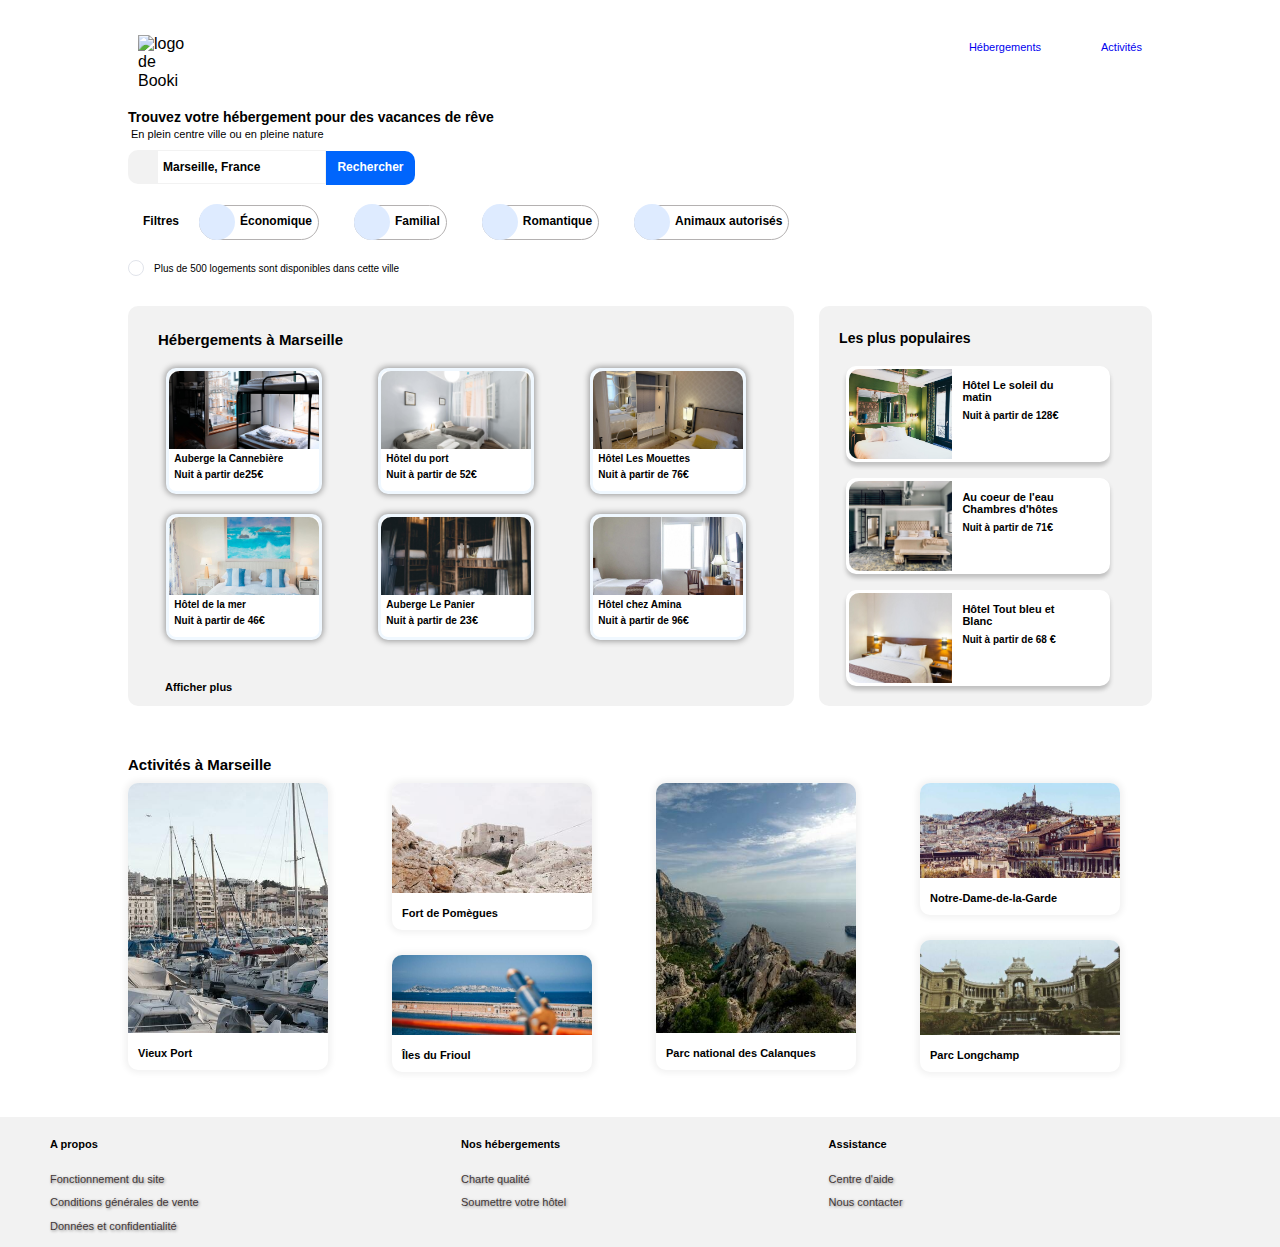
==== commit 36545963: "shell correct" ====
--- a/booki.html
+++ b/booki.html
@@ -1,7 +1,6 @@
 <!DOCTYPE html>
 <html lang="fr">
-    <head>
-                
+    <head>  
         <meta charset="utf-8" />
         <meta name="viewport" content="width=device-width, initial-scale=1.0, user-scalable=no">
         <link rel="stylesheet" href="normalize.css" />
@@ -10,7 +9,7 @@
         <link rel="stylesheet" href="smartphone.css" media="screen and (max-width:767px)">
         <title>Booki</title>
         <script src="https://kit.fontawesome.com/a1a68e24d9.js" crossorigin="anonymous"></script>
-         </head>
+    </head>
  
     <body>
        
@@ -96,11 +95,10 @@
     
     
     <div id="blockhebpopu">
-    <section id= "heb"> <!---ici, rubrique hébergement à marseille 6 blocks-->
+        <section id= "heb"> <!---ici, rubrique hébergement à marseille 6 blocks-->
             
             <h1 id="heb_marseille">Hébergements à Marseille</h1>
-            <div id="sixblocks">
-                
+            <div id="sixblocks">      
                 <a class="liencarteheb" href="#">   
                     <div class="card"> 
                         <img src="images/hebergements/3_medium/lacanne.jpg" alt="auberge la cannebière"/>
@@ -121,6 +119,7 @@
                         </div>
                     </div>
                 </a>
+
                 <a class="liencarteheb" href="#">
                     <div class="card"> <img src="images/hebergements/3_medium/mouettes.jpg" alt="Hôtel les mouettes">
                         <div class="intitulecarteheb">
@@ -129,7 +128,7 @@
                             <p class="etoiles"><i class="fas fa-star"></i><span><i class="fas fa-star"></i></span><span><i class="fas fa-star"></i></span><span><i class="fas fa-star"></i></span><span><i class="far fa-star etoilegrise"></i></span></p>
     
                         </div>
-                    </div>
+                    </div>  
                 </a>
                 <a class="liencarteheb" href="#">
                     <div class="card"> <img src="images/hebergements/3_medium/lamer.jpg" alt="Hôtel de la mer">
@@ -147,7 +146,6 @@
                             <h4> Auberge Le Panier</h4>
                                 <p class="nuit"> Nuit à partir de <span class=gras>23€</span></p>
                                 <p class="etoiles"><i class="fas fa-star"></i><span><i class="fas fa-star"></i></span><span><i class="fas fa-star"></i></span><span><i class="fas fa-star"></i></span><span><i class="far fa-star etoilegrise"></i></span></p> 
-                            
                         </div>
                     </div>
                 </a>
@@ -157,11 +155,11 @@
                             <h4> Hôtel chez Amina</h4>
                                 <p class="nuit"> Nuit à partir de 96<span class=gras>€</span></p>
                                 <p class="etoiles"><i class="fas fa-star"></i><span><i class="fas fa-star"></i></span><span><i class="fas fa-star"></i></span><span><i class="fas fa-star"></i></span><span><i class="fas fa-star"></i></span></p> 
-                            
-                        </div>
-                    </div>
-                </a>
-            </div>
+                        </div>
+                    </div>
+                </a>
+            </div>
+    
             <br/>
             <p id="afficher">Afficher plus</p>
         
--- a/style.css
+++ b/style.css
@@ -8,8 +8,7 @@
 }
 
 header{ 
-    margin-left: 35px;
-    margin-right: 35px;  
+    margin:0 10%;  
     display: flex;
     flex-direction:column;
     flex-wrap: wrap;
@@ -118,7 +117,7 @@
     padding-top: 20px;
     width:75%;
     display:flex;
-    justify-content: space-between;
+    justify-content: flex-start;
     height: 35px;
     margin-left:15px;
 }
@@ -201,10 +200,8 @@
 
 /*section hebergement marseille et aside*/
 #blockhebpopu{
-    margin-left: 35px;
-    margin-right: 35px;  
-    display:flex;
-    justify-content: none;
+    margin:0 10%; 
+    display:flex;
     margin-bottom:50px;
 }
 
@@ -212,7 +209,7 @@
 #heb{
     display:flex;
     flex-direction: column;
-    width:650px;
+    width:65%;
     background-color:#f2f2f2;
     border-radius: 10px;
     height:400px;
@@ -233,10 +230,10 @@
 
 #sixblocks{
     display:flex;
-    flex-flow: row wrap;
+    flex-direction:row;
+    flex-wrap: wrap;
     justify-content:space-around;
     align-items:center;
-    width:100%;
     height:auto;
 }
 
@@ -387,21 +384,17 @@
 
 /*section activités à Marseille*/
 #titreacti{
-    margin-left: 35px;
-    margin-right: 35px;  
+    margin: 0 10%; 
     font-size: 15px;
     font-weight: 700;
     margin-bottom:0px;
     
-   
 }
 
 #acti{   
-    margin-left: 35px;
-    margin-right: 35px;  
-    display:flex;
-    flex-direction: row;
-    flex-wrap: nowrap;
+    margin:0 10%;  
+    display:flex;
+    justify-content:space-between;
    
 }  
 
@@ -445,6 +438,8 @@
 a[href="#"]{
     text-decoration: none;
     color:black;
+    font-weight:700;
+    width:26%;
 }
 
 .intitulecarteactivites{
@@ -485,7 +480,6 @@
     background-color:#F2F2F2;
     height:130px;
     margin-top: 30px;
-  
 }
 
 .basdepage{
--- a/tablette.css
+++ b/tablette.css
@@ -214,7 +214,7 @@
     background-color:#F2F2F2;
     border-radius: 10px;
     padding: 0 15px;
-    height:350px;
+
 }
 
 #heb_marseille{
@@ -318,7 +318,6 @@
     margin-left: 20px;
     border-radius: 10px;
     padding:5px 15px -1px 5px;
-    height:350px; 
 }
 
 #entetepopu{
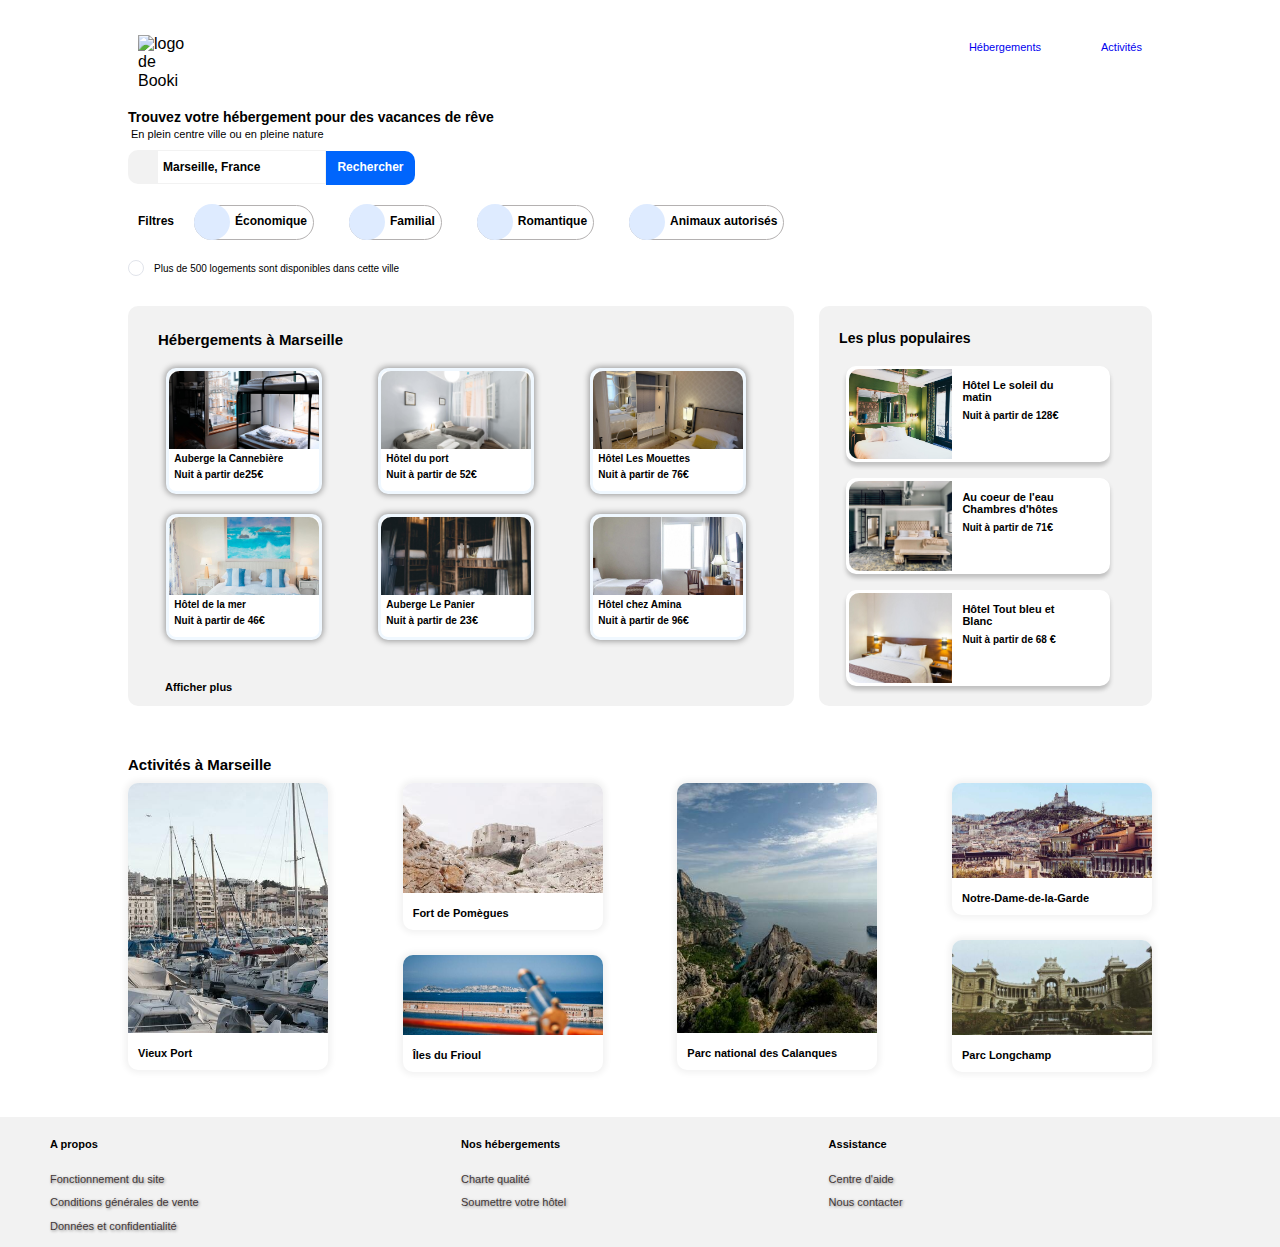
==== commit de96375e: "the final cut" ====
--- a/booki.html
+++ b/booki.html
@@ -13,80 +13,59 @@
  
     <body>
        
-        
         <header id="entete">
             <div id="logonav">
                 <img src="images/logo/booki.png" alt="logo de Booki" />
-
                 <nav id="naventete">
-                        <a class="hébergement navitem" href="#heb_marseille">Hébergements</a>
-                                              
+                        <a class="hebergement navitem" href="#heb_marseille">Hébergements</a>                  
                         <a class="activites navitem" href="#acti">Activités</a>
                 </nav>
             </div>
-                        
-                
-        
             <!---fin du block logo booki et nav-->
     
             <div id="trouvez">
                 <!---début block trouvez votre hebergement... en pleine nature-->
                 <h1 class="titre1"><strong>Trouvez votre hébergement pour des vacances de rêve</strong></h1>
-    
                 <h2 class="titre2">En plein centre ville ou en pleine nature</h2>
             </div>
             <!---fin du block hébergement-->
-           
                 <!---DEBUT BARRE DE RECHeRCHE-->
-            <div id="rechercher">
-                
+            <div id="rechercher">    
                 <form class="searchForm"  method="GET">
-                      <i class="fas fa-map-marker-alt"></i>
-                
+                    <i class="fas fa-map-marker-alt"></i>
                     <input type="text" placeholder= "Marseille, France"name="recherchelocalisation" />
-                   <button id="boutonrechercher"><div class="search">Rechercher</div>
+                    <button id="boutonrechercher"><div class="search">Rechercher</div>
                      <div class="loupe"><i class="fas fa-search "></i></div>
                     </button>
-</form>
-            </div>
-
-                 
-               
+                </form>
+            </div>       
                     <!---ci dessous les filtres-->
-                <div class="filtres"> 
-                    <div id="entetefiltre"><h2>Filtres</h2>
+            <div class="filtres"> 
+                <div id="entetefiltre"><h2>Filtres</h2>
+                </div>
+                <div id="but">
+                    <div class="boutonfiltre">
+                        <i class="fas fa-money-bill-wave-alt"></i>
+                        <p>&Eacute;conomique</p>
                     </div>
-                        <div id="but">
-                            <div class="boutonfiltre">
-                                <i class="fas fa-money-bill-wave-alt"></i>
-                                <p>&Eacute;conomique</p>
-                            </div>
-
-                            <div class="boutonfiltre">
-                                <i class="fas fa-child"></i>
-                                <p>Familial</p>
-                            </div>
-
-                            <div class="boutonfiltre">
-                                <i class="fas fa-heart"></i>     
-                                <p>Romantique</p>
-                            </div>
-                            <div class="boutonfiltre">
-                                <i class="fas fa-dog"></i>
-                                <p>Animaux autorisés</p>
-                        </div>       
+                    <div class="boutonfiltre">
+                        <i class="fas fa-child"></i>
+                        <p>Familial</p>
                     </div>
-                </div>
-    
-                   
-                    
-
-                
-                <div id="information">
-                   <div id="info"><i class="fas fa-info" aria-hidden="true"></i></div> 
-                
-                    <div id="plusde500"> Plus de 500 logements sont disponibles dans cette ville</div>
-                </div> 
+                    <div class="boutonfiltre">
+                        <i class="fas fa-heart"></i>     
+                        <p>Romantique</p>
+                    </div>
+                    <div class="boutonfiltre">
+                        <i class="fas fa-dog"></i>
+                        <p>Animaux autorisés</p>
+                    </div>       
+                </div>
+            </div>                 
+            <div id="information">
+                <div id="info"><i class="fas fa-info" aria-hidden="true"></i></div> 
+                <div id="plusde500"> Plus de 500 logements sont disponibles dans cette ville</div>
+            </div> 
                 
         </header>
         <!---fin de l'entete>-->
@@ -94,206 +73,190 @@
  
     
     
-    <div id="blockhebpopu">
-        <section id= "heb"> <!---ici, rubrique hébergement à marseille 6 blocks-->
-            
-            <h1 id="heb_marseille">Hébergements à Marseille</h1>
-            <div id="sixblocks">      
-                <a class="liencarteheb" href="#">   
-                    <div class="card"> 
-                        <img src="images/hebergements/3_medium/lacanne.jpg" alt="auberge la cannebière"/>
-                        <div class="intitulecarteheb">
-                            <h4> Auberge la Cannebière</h4>
-                            <p class="nuit"> Nuit à partir de<span class=gras>25€</span></p> 
-                            <p class="etoiles"><i class="fas fa-star"></i><span><i class="fas fa-star"></i></span><span><i class="fas fa-star"></i></span><span><i class="fas fa-star"></i></span><span><i class="far fa-star etoilegrise"></i></span></p>
-                        </div>
-                    </div>
-                </a>
-                
-                <a class="liencarteheb" href="#">
-                    <div class="card"> <img src="images/hebergements/3_medium/port.jpg" alt="Hôtel du port">
-                        <div class="intitulecarteheb">
-                            <h4>Hôtel du port</h4>
-                            <p class="nuit"> Nuit à partir de 52<span class=gras>€</span></p>
-                            <p class="etoiles"><i class="fas fa-star"></i><span><i class="fas fa-star"></i></span><span><i class="fas fa-star"></i></span><span><i class="fas fa-star"></i></span><span><i class="fas fa-star"></i></span></p>
-                        </div>
-                    </div>
-                </a>
-
-                <a class="liencarteheb" href="#">
-                    <div class="card"> <img src="images/hebergements/3_medium/mouettes.jpg" alt="Hôtel les mouettes">
-                        <div class="intitulecarteheb">
-                            <h4>Hôtel Les Mouettes </h4>
-                            <p class="nuit"> Nuit à partir de 76<span class=gras>€</span></p>
-                            <p class="etoiles"><i class="fas fa-star"></i><span><i class="fas fa-star"></i></span><span><i class="fas fa-star"></i></span><span><i class="fas fa-star"></i></span><span><i class="far fa-star etoilegrise"></i></span></p>
-    
-                        </div>
-                    </div>  
-                </a>
-                <a class="liencarteheb" href="#">
-                    <div class="card"> <img src="images/hebergements/3_medium/lamer.jpg" alt="Hôtel de la mer">
-                        <div class="intitulecarteheb">
-                            <h4> Hôtel de la mer</h4>
+        <div id="blockhebpopu">
+            <section id= "heb"> <!---ici, rubrique hébergement à marseille 6 blocks--> 
+                <h1 id="heb_marseille">Hébergements à Marseille</h1>
+                <div id="sixblocks">      
+                    <a class="liencarteheb" href="#">   
+                        <div class="card"> 
+                            <img src="images/hebergements/3_medium/lacanne.jpg" alt="auberge la cannebière"/>
+                                <div class="intitulecarteheb">
+                                <h4> Auberge la Cannebière</h4>
+                                <p class="nuit"> Nuit à partir de<span class=gras>25€</span></p> 
+                                <p class="etoiles"><i class="fas fa-star"></i><span><i class="fas fa-star"></i></span><span><i class="fas fa-star"></i></span><span><i class="fas fa-star"></i></span><span><i class="far fa-star etoilegrise"></i></span></p>
+                                </div>
+                        </div>
+                    </a>
+                    
+                    <a class="liencarteheb" href="#">
+                        <div class="card"> 
+                            <img src="images/hebergements/3_medium/port.jpg" alt="Hôtel du port">
+                                <div class="intitulecarteheb">
+                                <h4>Hôtel du port</h4>
+                                <p class="nuit"> Nuit à partir de 52<span class=gras>€</span></p>
+                                <p class="etoiles"><i class="fas fa-star"></i><span><i class="fas fa-star"></i></span><span><i class="fas fa-star"></i></span><span><i class="fas fa-star"></i></span><span><i class="fas fa-star"></i></span></p>
+                                </div>
+                        </div>
+                    </a>
+
+                    <a class="liencarteheb" href="#">
+                        <div class="card"> <img src="images/hebergements/3_medium/mouettes.jpg" alt="Hôtel les mouettes">
+                            <div class="intitulecarteheb">
+                                <h4>Hôtel Les Mouettes </h4>
+                                <p class="nuit"> Nuit à partir de 76<span class=gras>€</span></p>
+                                <p class="etoiles"><i class="fas fa-star"></i><span><i class="fas fa-star"></i></span><span><i class="fas fa-star"></i></span><span><i class="fas fa-star"></i></span><span><i class="far fa-star etoilegrise"></i></span></p>
+                            </div>
+                        </div>  
+                    </a>
+
+                    <a class="liencarteheb" href="#">
+                        <div class="card"> <img src="images/hebergements/3_medium/lamer.jpg" alt="Hôtel de la mer">
+                            <div class="intitulecarteheb">
+                                <h4> Hôtel de la mer</h4>
                                 <p class="nuit"> Nuit à partir de 46<span class=gras>€</span></p>
                                 <p class="etoiles"><i class="fas fa-star"></i><span><i class="fas fa-star"></i></span><span><i class="fas fa-star"></i></span><span><i class="far fa-star etoilegrise"></i></span><span><i class="far fa-star etoilegrise"></i></span></p> 
-                        
-                        </div>
-                    </div>
-                </a>
-                <a class="liencarteheb" href="#">
-                    <div class="card"> <img src="images/hebergements/3_medium/lepanier.jpg" alt="Auberge le panier">
-                        <div class="intitulecarteheb">
-                            <h4> Auberge Le Panier</h4>
+                            </div>
+                        </div>
+                    </a>
+
+                    <a class="liencarteheb" href="#">
+                        <div class="card"> <img src="images/hebergements/3_medium/lepanier.jpg" alt="Auberge le panier">
+                            <div class="intitulecarteheb">
+                                <h4> Auberge Le Panier</h4>
                                 <p class="nuit"> Nuit à partir de <span class=gras>23€</span></p>
                                 <p class="etoiles"><i class="fas fa-star"></i><span><i class="fas fa-star"></i></span><span><i class="fas fa-star"></i></span><span><i class="fas fa-star"></i></span><span><i class="far fa-star etoilegrise"></i></span></p> 
-                        </div>
-                    </div>
-                </a>
-                <a class="liencarteheb" href="#">
-                    <div class="card"> <img src="images/hebergements/3_medium/amina.jpg" alt="Hôtel chez Amina">
-                        <div class="intitulecarteheb">
-                            <h4> Hôtel chez Amina</h4>
+                            </div>
+                        </div>
+                    </a>
+
+                    <a class="liencarteheb" href="#">
+                        <div class="card"> <img src="images/hebergements/3_medium/amina.jpg" alt="Hôtel chez Amina">
+                            <div class="intitulecarteheb">
+                                <h4> Hôtel chez Amina</h4>
                                 <p class="nuit"> Nuit à partir de 96<span class=gras>€</span></p>
                                 <p class="etoiles"><i class="fas fa-star"></i><span><i class="fas fa-star"></i></span><span><i class="fas fa-star"></i></span><span><i class="fas fa-star"></i></span><span><i class="fas fa-star"></i></span></p> 
-                        </div>
-                    </div>
-                </a>
-            </div>
-    
-            <br/>
-            <p id="afficher">Afficher plus</p>
-        
-    </section>
-    
-        
-
-
-    <aside>
-        <div id="entetepopu"><p class="popu">Les plus populaires</p> <p> <i class="fas fa-chart-line"></i></p>
-        </div>
-        <div class="blokpopu">
-            <a class="lespluspopulaires" href="#">  
-                    <figure class="popuimage"><img src="images/hebergements/3_medium/lesoleil.jpg" alt="Hôtel le soleil du matin"/>
-                        <figcaption class="intitulepopu">
-                        <p class="nompop" > Hôtel Le soleil du </p><p class="nompop">matin</p>
-                        <p class="nuit2"> Nuit à partir de 128<span class=gras>€</span></p>
-                        <p class="etoiles2"><i class="fas fa-star"></i><span><i class="fas fa-star"></i></span><span><i class="fas fa-star"></i></span><span><i class="fas fa-star"></i></span><span><i class="fas fa-star"></i></span></p> 
-                        
-                        </figcaption>
-                    </figure>
-            </a>
-        </div>
-        <div class="blokpopu">
-            <a class="lespluspopulaires" href="#">  
-                    <figure class="popuimage"><img src="images/hebergements/3_medium/coeur.jpg" alt="Hôtel le soleil du matin" />
-                        <figcaption class="intitulepopu">
-                        <p class="nompop"> Au coeur de l'eau</p> <p class="nompop"> Chambres d'hôtes</p>
-                        <p class="nuit2"> Nuit à partir de 71<span class=gras>€</span></p>
-                        <p class="etoiles2"><i class="fas fa-star"></i><span><i class="fas fa-star"></i></span><span><i class="fas fa-star"></i></span><span><i class="fas fa-star"></i></span><span><i class="fas fa-star etoilegrise"></i></span></p> 
-                        
-                        
-                        </figcaption>
-                    </figure>
-            </a>
-        </div>      
-        <div class="blokpopu">     
-                <a class="lespluspopulaires" href="#">  
-                    <figure class="popuimage"><img src="images/hebergements/3_medium/toutbleu.jpg" alt="Hôtel le soleil du matin" />
-                        <figcaption>
-                        <p class="nompop"> Hôtel Tout bleu et </p>
-                        <p class="nompop">Blanc</p>
-                         <p class="nuit2"> Nuit à partir de 68 <span class=gras>€</span></p>
-                         <p class="etoiles2"><i class="fas fa-star"></i><span><i class="fas fa-star"></i></span><span><i class="fas fa-star"></i></span><span><i class="fas fa-star"></i></span><span><i class="fas fa-star etoilegrise"></i></span></p> 
-                        
-                        </figcaption>
-                    </figure> 
-                </a>
-        </div>
-                      
-    </aside><!---fin du boc les plus populaires-->
-
-</div><!---fin du bloc heb marseille + les plus populaires-->
-
-
-
-   <p id="titreacti">Activités à Marseille</p>
-
-   <section id="acti">
-
-        <div class="colonne1">
-            <a class="actvitesamarseille" href="#">
+                            </div>
+                        </div>
+                    </a>
+                </div>
+
+                <br/>
+                <p id="afficher">Afficher plus</p>
+            </section>
+
+            <aside>
+                <div id="entetepopu"><p class="popu">Les plus populaires</p> <p> <i class="fas fa-chart-line"></i></p>
+                </div>
+                <div class="blokpopu">
+                    <a class="lespluspopulaires" href="#">  
+                        <figure class="popuimage"><img src="images/hebergements/3_medium/lesoleil.jpg" alt="Hôtel le soleil du matin"/>
+                            <figcaption class="intitulepopu">
+                            <p class="nompop" > Hôtel Le soleil du </p><p class="nompop">matin</p>
+                            <p class="nuit2"> Nuit à partir de 128<span class=gras>€</span></p>
+                            <p class="etoiles2"><i class="fas fa-star"></i><span><i class="fas fa-star"></i></span><span><i class="fas fa-star"></i></span><span><i class="fas fa-star"></i></span><span><i class="fas fa-star"></i></span></p> 
+                            </figcaption>
+                        </figure>
+                    </a>
+                </div>
+                <div class="blokpopu">
+                    <a class="lespluspopulaires" href="#">  
+                        <figure class="popuimage"><img src="images/hebergements/3_medium/coeur.jpg" alt="Hôtel le soleil du matin" />
+                            <figcaption class="intitulepopu">
+                            <p class="nompop"> Au coeur de l'eau</p> <p class="nompop"> Chambres d'hôtes</p>
+                            <p class="nuit2"> Nuit à partir de 71<span class=gras>€</span></p>
+                            <p class="etoiles2"><i class="fas fa-star"></i><span><i class="fas fa-star"></i></span><span><i class="fas fa-star"></i></span><span><i class="fas fa-star"></i></span><span><i class="fas fa-star etoilegrise"></i></span></p> 
+                            </figcaption>
+                        </figure>
+                    </a>
+                </div>      
+                <div class="blokpopu">     
+                    <a class="lespluspopulaires" href="#">  
+                        <figure class="popuimage"><img src="images/hebergements/3_medium/toutbleu.jpg" alt="Hôtel le soleil du matin" />
+                            <figcaption>
+                            <p class="nompop"> Hôtel Tout bleu et </p>
+                            <p class="nompop">Blanc</p>
+                            <p class="nuit2"> Nuit à partir de 68 <span class=gras>€</span></p>
+                            <p class="etoiles2"><i class="fas fa-star"></i><span><i class="fas fa-star"></i></span><span><i class="fas fa-star"></i></span><span><i class="fas fa-star"></i></span><span><i class="fas fa-star etoilegrise"></i></span></p> 
+                            </figcaption>
+                        </figure> 
+                    </a>
+                </div>                
+            </aside><!---fin du boc les plus populaires-->
+        </div><!---fin du bloc heb marseille + les plus populaires-->
+
+
+
+        <p id="titreacti">Activités à Marseille</p>
+
+        <section id="acti">
+            <div class="colonne1">
+                <a class="actvitesamarseille" href="#">
                     <figure class="cardactigrande"> 
                         <img src="images/activites/4_small/port.jpg" alt="vieux port"/>
                         <figcaption class="intitulecarteactivites"> Vieux Port</figcaption>
                     </figure>
-            </a> 
-        </div>
-        <div class="colonne2">
-            <a class="actvitesamarseille" href="#">
-                <figure class="cardactipetite1"> 
-                    <img src="images/activites/4_small/pomegues.jpg" alt="Fort de Pomègues"/>
-                    <figcaption class="intitulecarteactivites"> Fort de Pomègues</figcaption>
-                </figure>
-            </a>
-            
-            <a class="actvitesamarseille" href="#">
-                <figure class="cardactipetite2">
-                    <img src="images/activites/4_small/frioul.jpg" alt="&Icirc;les du Frioul"/> 
-                    <figcaption class="intitulecarteactivites"> &Icirc;les du Frioul</figcaption>
-                </figure>
-            </a>
-        </div>
-        <div class="colonne3">
-            <a class="actvitesamarseille" href="#">
-                <figure class="cardactigrande"> 
-                    <img src="images/activites/4_small/calanques.jpg" alt=" Parc national des Calanques"/> 
-                    <figcaption class="intitulecarteactivites"> Parc national des Calanques</figcaption>
-                </figure>
-            </a>
-        </div>
-        <div class="colonne4">
-            <a class="actvitesamarseille" href="#">
-                <figure class="cardactipetite small">
-                    <img src="images/activites/4_small/garde.jpg" alt="Notre-Dame-de-la-Garde" /> <!-- Modifier le width ici?-->
-                    <figcaption class="intitulecarteactivites"> Notre-Dame-de-la-Garde</figcaption>
-                </figure>
-            </a>
-            <a class="actvitesamarseille" href="#">
-                <figure class="cardactipetite"> 
-                    <img src="images/activites/4_small/longchamp.jpg" alt="Parc Longchamp" /> <!-- Modifier le width ici?-->
-                    <figcaption class="intitulecarteactivites"> Parc Longchamp</figcaption>
-                </figure>
-            </a>           
-                    
-            </div>
-                
-            
-    </section>
+                </a> 
+            </div>
+            <div class="colonne2">
+                <a class="actvitesamarseille" href="#">
+                    <figure class="cardactipetite1"> 
+                        <img src="images/activites/4_small/pomegues.jpg" alt="Fort de Pomègues"/>
+                        <figcaption class="intitulecarteactivites"> Fort de Pomègues</figcaption>
+                    </figure>
+                </a>
+                <a class="actvitesamarseille" href="#">
+                    <figure class="cardactipetite2">
+                        <img src="images/activites/4_small/frioul.jpg" alt="&Icirc;les du Frioul"/> 
+                        <figcaption class="intitulecarteactivites"> &Icirc;les du Frioul</figcaption>
+                    </figure>
+                </a>
+            </div>
+            <div class="colonne3">
+                <a class="actvitesamarseille" href="#">
+                    <figure class="cardactigrande"> 
+                        <img src="images/activites/4_small/calanques.jpg" alt=" Parc national des Calanques"/> 
+                        <figcaption class="intitulecarteactivites"> Parc national des Calanques</figcaption>
+                    </figure>
+                </a>
+            </div>
+            <div class="colonne4">
+                <a class="actvitesamarseille" href="#">
+                    <figure class="cardactipetite small">
+                        <img src="images/activites/4_small/garde.jpg" alt="Notre-Dame-de-la-Garde" /> <!-- Modifier le width ici?-->
+                        <figcaption class="intitulecarteactivites"> Notre-Dame-de-la-Garde</figcaption>
+                    </figure>
+                </a>
+                <a class="actvitesamarseille" href="#">
+                    <figure class="cardactipetite"> 
+                        <img src="images/activites/4_small/longchamp.jpg" alt="Parc Longchamp" /> <!-- Modifier le width ici?-->
+                        <figcaption class="intitulecarteactivites"> Parc Longchamp</figcaption>
+                    </figure>
+                </a>                   
+            </div>         
+        </section>
   
-<footer>
-
-    <div class="basdepage">     
-        <div class="footer">
-            <p class="gras1"><a href="#">A propos</a> </p> 
-            <p class="lienfooter"><a href=" #" title> Fonctionnement du site</a>  </p>
-            <p class="lienfooter"><a href="#" title>Conditions générales de vente </a>    </p> 
-            <p class="lienfooter"><a href= "#" title> Données et confidentialité </a></p>
-        </div>
-        <div class="footer">
-            <p class="gras1"><a href="#">Nos hébergements</a></p>
-            <p class="lienfooter"><a href=" #" title>Charte qualité</a></p>
-            <p class="lienfooter"><a href=" #" title> Soumettre votre hôtel</a></p>
-        </div >
-        <div class="footer">    
-            <p class="gras1"> <a href="#">Assistance</a></p>
-            <p class="lienfooter"><a href="#" title>Centre d'aide</a></p>
-            <p class="lienfooter"><a href=" #" title>Nous contacter</a></p>
-        </div>
-    </div>  
-</footer>
-
-
-    </body>
+    <footer>
+        <div class="basdepage">     
+            <div class="footer">
+                <p class="gras1"><a href="#">A propos</a> </p> 
+                <p class="lienfooter"><a href=" #" title> Fonctionnement du site</a>  </p>
+                <p class="lienfooter"><a href="#" title>Conditions générales de vente </a>    </p> 
+                <p class="lienfooter"><a href= "#" title> Données et confidentialité </a></p>
+            </div>
+            <div class="footer">
+                <p class="gras1"><a href="#">Nos hébergements</a></p>
+                <p class="lienfooter"><a href=" #" title>Charte qualité</a></p>
+                <p class="lienfooter"><a href=" #" title> Soumettre votre hôtel</a></p>
+            </div >
+            <div class="footer">    
+                <p class="gras1"> <a href="#">Assistance</a></p>
+                <p class="lienfooter"><a href="#" title>Centre d'aide</a></p>
+                <p class="lienfooter"><a href=" #" title>Nous contacter</a></p>
+            </div>
+        </div>  
+    </footer>
+
+</body>
 
 
 </html>--- a/style.css
+++ b/style.css
@@ -1,10 +1,6 @@
 html{
     font-family: 'Raleway', sans-serif;
     height: 100%;
-}
-
-body{
-      
 }
 
 header{ 
@@ -29,13 +25,13 @@
     display: flex; 
 }
 
-.hébergement , .activites{
+.hebergement , .activites{
     font-size: 11px;
     text-decoration: none;
     border-top: 1px solid transparent;
 }
 
-.hébergement{
+.hebergement{
     padding-right: 20px;
     padding-left:20px;
     padding-top:40px;  
@@ -44,7 +40,8 @@
 .activites{
     padding-top:40px;
 }
-.hébergement:hover{
+
+.hebergement:hover{
     border-top:1px solid #0065FC;
 }
 
@@ -69,7 +66,6 @@
     display:flex;
     border-color:#F2F2F2;
     border-radius:10px;
-
 }
 
 .fa-map-marker-alt{
@@ -78,8 +74,8 @@
     padding:11px 15px 11px 15px;
     border-radius: 10px 0  0 10px;
     position:relative;
-    
-}
+}
+
 #boutonrechercher{
     color:white;
     background-color:#0065FC;
@@ -91,8 +87,8 @@
     padding-right:11px;
     font-weight: 700;
     border:none;
-    
-}
+}
+
 .loupe{
     display:none;
 }
@@ -107,6 +103,7 @@
     color:black;
     padding-left:10px;
 }
+
 ::placeholder{
     color:black;
     font-weight:bold;
@@ -119,15 +116,17 @@
     display:flex;
     justify-content: flex-start;
     height: 35px;
-    margin-left:15px;
+    margin-left:10px;
 }
 
 #entetefiltre{
-margin-right: 20px;
-}
+    margin-right: 20px;
+}
+
 #but{
     display:flex;
 }
+
 #entetefiltre > h2{
 font-size: 12px;
 }
@@ -136,18 +135,18 @@
     display:flex;
     justify-content:flex-start;
     align-items: center;
-padding-right:5px;
+    padding-right:5px;
     margin-right:15px;
     border: 1px solid #b4b1b1;
     border-radius: 20px;
     margin-right:35px;
 }
+
 .boutonfiltre:hover{
     color:red;
 }
 
 .fa-money-bill-wave-alt , .fa-child, .fa-heart, .fa-dog{
-    
     background-color: rgb(222,235,255);
     color: #0065FC;
     border-radius: 999px;
@@ -162,21 +161,19 @@
     display:flex;
     justify-content: center;
     align-items:center;
-font-weight: bold;
-margin-left:5px;
-margin-right: 1px;
-font-size: 12px;
-
-}
-
+    font-weight: bold;
+    margin-left:5px;
+    margin-right: 1px;
+    font-size: 12px;
+}
 
 #information{
     display:flex;
     flex-direction: row;
     margin-top:20px;
     margin-bottom:10px;
-    
-}
+}
+
 #info{
     display:flex;
     align-items:center;
@@ -196,8 +193,6 @@
     padding-top:3px;
 }
 
-
-
 /*section hebergement marseille et aside*/
 #blockhebpopu{
     margin:0 10%; 
@@ -215,7 +210,6 @@
     height:400px;
     padding: 0 15px;
     margin-right:5px;
-    
 }
 
 #heb_marseille{
@@ -243,6 +237,7 @@
     text-decoration: none;
     color:black;
 }
+
 .card{
     border-style: solid;
     border-color: aliceblue;
@@ -291,15 +286,16 @@
 }
 
 .intitulecarteheb > h4 {
-font-size: 10px;
-margin-top: 10px;
-margin-bottom: 1px;
+    font-size: 10px;
+    margin-top: 10px;
+    margin-bottom: 1px;
 }
 
 .nuit{
     font-size:10px;
     padding-top: 2px;
 }
+
 #afficher{
     position:relative;
     left:22px;    
@@ -308,8 +304,7 @@
     font-weight:700;
 }
 
-/*aside (les plus populaires*/
-
+/*aside (les plus populaires)*/
 aside{
     width:33%;
     height:400px;
@@ -388,14 +383,12 @@
     font-size: 15px;
     font-weight: 700;
     margin-bottom:0px;
-    
 }
 
 #acti{   
     margin:0 10%;  
     display:flex;
     justify-content:space-between;
-   
 }  
 
 .cardactigrande{
@@ -410,8 +403,7 @@
     width:200px;
     box-shadow: 0px 0px 6px 3px  #F2F2F2;
     border-radius: 10px;
-    margin:10px 32px 15px 20px;
-       
+    margin:10px 0px 15px 20px;
 }
 
 .cardactipetite1 ,.cardactipetite2{
@@ -451,8 +443,6 @@
     padding-bottom:10px;
 }
 
-
-
 .cardactipetite1 > img{
     border-radius:10px 10px 0 0;
     width:200px;
@@ -466,9 +456,11 @@
     height:80px;
     object-fit: cover;
 }
+
 .colonne2{
     padding-left: -50px;
 }
+
 .colonne2, .colonne4{
     display:flex;
     flex-direction: column;
@@ -502,25 +494,23 @@
 
 .footer > p{
     text-decoration: none;
-    color:black;
-    
+    color:black; 
 }
 
 .gras{
-  font-weight: 700;
-  margin-bottom: 3px;
-  text-decoration:none;
-  font-size:11px;
+    font-weight: 700;
+    margin-bottom: 3px;
+    text-decoration:none;
+    font-size:11px;
 }
 
 .lienfooter{
-    margin-bottom:0px;
-        
-}
+    margin-bottom:0px;      
+}
+
 a[title]{
     text-shadow: 1px 1px 3px grey;
     font-weight:10;
     text-decoration:none;
     color:rgb(66, 55, 55);
-  
 }--- a/tablette.css
+++ b/tablette.css
@@ -198,8 +198,6 @@
     font-size:12px;
 }
 
-
-
 /*section hebergement marseille et aside*/
 #blockhebpopu{
     display:flex;
@@ -214,7 +212,6 @@
     background-color:#F2F2F2;
     border-radius: 10px;
     padding: 0 15px;
-
 }
 
 #heb_marseille{
@@ -257,7 +254,6 @@
     object-fit: cover;
     line-height: 1px; 
     box-shadow: 0px 0px 3px -1px #000000;
-
 }
 
 .card > img{
@@ -299,8 +295,8 @@
 .nuit{
     font-size:10px;
     padding-top: 2px;
-   
-}
+}
+
 #afficher{
     position:relative;
     left:20px;    
@@ -309,7 +305,6 @@
 }
 
 /*aside (les plus populaires*/
-
 aside{
     width:30%;
     background-color:#F2F2F2 ;
@@ -347,6 +342,7 @@
     background-color: white;
     height:75px;
 }
+
 .lespluspopulaires figcaption{
     margin-left:10px;
     margin-top:5px;
@@ -414,6 +410,7 @@
     margin:15px 0 15px 15px;
     padding-bottom:5px;
 }
+
 .cardactipetite1 ,.cardactipetite2{
     box-shadow: 5px 5px 0 #F2F2F2;
     border-radius:10px;
@@ -460,9 +457,11 @@
     height:58px;
     object-fit: cover;
 }
+
 .colonne3{
     margin-right:-50px;
 }
+
 .colonne1{
     margin-left:-50px;
 }
@@ -504,8 +503,8 @@
 }
 
 .gras1{
-  font-weight: bold;
-  margin-bottom: 10px;
+    font-weight: bold;
+    margin-bottom: 10px;
 }
 
 .lienfooter{
--- a/smartphone.css
+++ b/smartphone.css
@@ -2,8 +2,6 @@
     font-family: 'Raleway', sans-serif;
     height: 100%;
 }
-
-
 
 header{ 
     width: 100%;
@@ -12,52 +10,44 @@
     flex-wrap: wrap;
 }
 
-#logonav
-{
+#logonav{
     display:flex;  
     flex-direction:column;  
     flex-wrap: wrap;
     justify-content: center;
     align-items: center;
-    
-}
-
+}
 
 #logonav img{
     width:100px;
     padding-bottom:40px;
 }
 
-
 #naventete{
     display:flex;
     justify-content: center;
-    border-bottom:1px solid grey;
-   width:100%;
-   padding-bottom:15px;
-   
-
-}
-
+    
+    width:100%;
+    padding-bottom:10px;
+}
+.hebergement{
+    border-bottom:2px solid #0065FC;
+    color:#0065FC;
+}
+
+.activites{
+    color:black;
+    border-bottom:2px solid black;
+}
 
 .navitem{
     display:flex;
     justify-content:center;
     font-size:14px;
     text-decoration:none;
-    color:black;
-    padding-bottom: 5px;
-    padding-right:28px;
-    padding-left:2px;
+    padding-bottom: 15px;
     width:50%;
-    border-bottom: 1px solid transparent;
-    
-
-}
-.hébergement:hover{
-    color:#0065FC;
-    border-bottom:1px solid #0065FC;
-    }
+}
 
 #trouvez{
     display:flex;
@@ -68,17 +58,17 @@
     padding-left: 10px;
     padding-right:50px;
 }
+
 .titre1{
-    
-font-size:18px;
-font-weight: 500;
-line-height: normal;
+    font-size:18px;
+    font-weight: 500;
+    line-height: normal;
 }
 
 .titre2{
-font-size:14px;
-font-weight:normal;
-width:100%;
+    font-size:14px;
+    font-weight:normal;
+    width:100%;
 }
 
 #rechercher{
@@ -95,6 +85,7 @@
     border-radius: 10px 0px 0px 10px;
     z-index: 1;
 }
+
 #boutonrechercher{
     color:white;
     background-color:#0065FC;
@@ -105,17 +96,21 @@
     border:none;
     width:40px;
 }
+
 .search{
     display:none;
 }
+
 .loupe{
     font-size: 15px;;
 }
+
 ::placeholder{
     color:black;
     font-weight:bold;
     opacity:1;
 }
+
 input[type="text"]{
     width:180px;
     height:40px;
@@ -126,22 +121,18 @@
     border:1px solid #F2F2F2;
     box-sizing:border-box;
 }
-.searchform{
-}
+
 /*ci dessous les filtres*/
 
 .filtres{
-   display:flex;
-    width:100%;
-}
-
-#entetefiltre > h2
-{
-font-size: 16px;
-padding-left:20px;
-
-}
-
+    display:flex;
+    width:100%;
+}
+
+#entetefiltre > h2{
+    font-size: 16px;
+    padding-left:20px;
+}
 
 .boutonfiltre{
     display:inline-flex;
@@ -153,11 +144,12 @@
     position:relative;
     top:40px;
     right:30px;
-    gap:5px;/*!!!!*/
+    gap:5px;
     margin-right: 10px;
     margin-bottom: 10px;
     padding-right: 10px;
 }
+
 .boutonfiltre:hover{
     color:red;
 }
@@ -174,15 +166,13 @@
     font-size: 15px;
     height: 14px;
     width: 14px;
-    
-}
+}
+
 .boutonfiltre > p{
-font-weight: bold;
-margin-left:5px;
-margin-right: 5px;
-
-}
-
+    font-weight: bold;
+    margin-left:5px;
+    margin-right: 5px;
+}
 
 #information{
     display:flex;
@@ -193,8 +183,7 @@
     margin-right:20px;
     margin-left:20px;
     position:relative;
-    top:40px;
-       
+    top:40px;  
 }
 
 #info{
@@ -214,7 +203,6 @@
     font-size:14px;
 }
 
-
 /*section hebergement marseille et aside*/
 #blockhebpopu{
     display:flex;
@@ -223,8 +211,6 @@
     width: 100%;
     position:relative;
     top:40px;
-    
-    
 }
 
 /*section heb marseille*/
@@ -237,8 +223,8 @@
    padding-top:20px;
 }
 
-#heb_marseille/* titre hebergement marseille*/
-{display:flex;
+#heb_marseille{
+    display:flex;
     align-self:baseline;
     padding-left: 10px;
     padding-top: 10px;
@@ -253,15 +239,14 @@
     justify-content:space-around;
     height:initial;
     margin: 20px;
-   
 }
 
 /*cartes "hebergement"*/
 .liencarteheb{
     box-sizing: border-box;
-    text-decoration: none;
-    
-}
+    text-decoration: none;   
+}
+
 .card{
     border-style: solid;
     border-color:white;
@@ -273,55 +258,51 @@
     box-shadow: 4px 4px 4px #f0ecec;
     border-radius:10px;
     margin-bottom:15px;   
-    box-sizing: border-box;
-    
-
-    
-}
-.card > img{/*here is the key!!!!*/
+    box-sizing: border-box;    
+}
+
+.card > img{
     border-radius:10px 10px 0 0;
     object-fit:cover;
     width:100%;
     height:60%;
-    
-}
+}
+
 .etoiles{
     font-size: 10px;
     margin-top: 0px;
-
 }
 
 .fa-star{
-    color:#0065FC;
-    
+    color:#0065FC; 
 }
 
 .etoilegrise{
-color:rgba(126, 114, 114, 0.788);
-font-weight:bold;
+    color:rgba(126, 114, 114, 0.788);
+    font-weight:bold;
 }
 .intitulecarteheb{
     line-height: 40%;
     padding-left:10px;
-    
 }
 
 .intitulecarteheb > h4 {
-font-size: 13px;
-margin-top: 10px;
-margin-bottom: 1px;
-font-weight:800;
-
-}
+    font-size: 13px;
+    margin-top: 10px;
+    margin-bottom: 1px;
+    font-weight:800;
+}
+
 .nuit{
     font-size:12px;
     padding-top: 2px;
-   
-}
+}
+
 .gras{
     font-size:14px;
     font-weight:700;
 }
+
 #afficher{
     position:relative;
     left:15px;    
@@ -331,35 +312,25 @@
 
 /*aside (les plus populaires*/
 
-aside{/*utobene*/
+aside{
     background-color:#F2F2F2 ;
     display:flex;
     flex-direction: column;
     padding:5px 5px 25px 0px;
     width:100%;
-    
-}
-
-#entetepopu{/*tutobene*/
+}
+
+#entetepopu{
     display: flex;
     justify-content: space-between;
     font-weight: 700;
     font-size: 20px;
     padding-left: 10px;
     padding-right: 15px;
-    
-
-}
-
-.blokpopu{
-    
-}
-   
-}
+}
+
 .lespluspopulaires{
-    text-decoration: none;
-    
-    
+    text-decoration: none;   
 }
 
 .lespluspopulaires figure{
@@ -371,45 +342,40 @@
 	border-radius: 20px 20px;
 	box-shadow: 0 2px 2px #c0c0c0;
     background-color: white;
-    
-}
+}
+
 .lespluspopulaires figcaption{
     margin-left:15px;
     margin-top:10px;
 }
 
 .popuimage img{
-
     border-radius: 10px 0px 0px 10px;
     height:135px;
     width:40%;
     object-fit:cover;
 }
-    
 
 .nompop{
     font-size: 14px;
     font-weight:700;
-color: black;
-line-height: 1px;
-}
-
+    color: black;
+    line-height: 1px;
+}
 
 .nuit2{
     font-size: 12px;
     color:black;
 }
+
 .etoiles2{
     font-size: 10px;
     padding-top:28px;
 }
+
 .blokpopu > figcaption{
     margin-left: 200px;
 }
- 
-
-    
-
 /*section activités à Marseille*/
 #titreacti{
     font-size: 20px;
@@ -420,35 +386,35 @@
     padding-left: 20px;
 }
 
-
 #acti{   
     position:relative;
     top:40px;
-   display:flex;
+    display:flex;
     flex-direction:column;
     align-items:strech;
     margin:20px;  
 } 
+
 .colonne1, .colonne3, .colonne4{
-   margin: 20px 0 20px 0;
-        box-sizing:border-box;
-        
-       
-   
-}
+    margin: 20px 0 20px 0;
+    box-sizing:border-box;   
+}
+
 .colonne2{
     width:100%;
     margin: 20px 0 20px 0;
 }
+
 .cardactigrande, .cardactipetite {
     box-shadow: 0px 0px 10px #d2d2d2;
     border-radius:40px 40px 15px 15px;
-    margin:0;
-    
-}
+    margin:0;  
+}
+
 .small{
     margin:0 0 40px 0; 
 }
+
 .cardactipetite1{
     box-shadow: 0px 0px 10px #d2d2d2;
     border-radius:40px 40px 15px 15px;
@@ -468,19 +434,17 @@
     width:100%;
     padding-top: 0px;
 }
+
 .cardactigrande > img, .cardactipetite > img {
     border-radius:25px 25px 0 0;
     object-fit: cover;
     width:100%;
     height:140px;
     padding-top: 0px;
-    
-}
-
-
-a[href="#"]
-{
-    text-decoration: none;
+}
+
+a[href="#"]{
+   text-decoration: none;
    color:black
 }
 
@@ -489,24 +453,17 @@
     text-decoration: none;
     font-weight: bold;
     padding-left: 20px;
-padding-top: 15px;
-padding-bottom:15px;
-}
-
-
-
-
-
-
-
+    padding-top: 15px;
+    padding-bottom:15px;
+}
 
 /*footer*/
 footer{
     width:100%;
     background-color:#F2F2F2;
     margin-top: 30px;
-     
-}
+}
+
 .basdepage{
     display:flex;
     flex-direction: column;
@@ -515,6 +472,7 @@
     padding-bottom: 20px;
     margin-top:60px;
 }
+
 .footer{
     font-size:16px;
     display:flex;
@@ -523,11 +481,12 @@
     justify-content: center;
     flex-grow: 4;     
 }
+
 .footer > p> a{
     text-decoration: none;
     color:black;
-    
-}
+}
+
 .gras1{
   font-weight: bold;
   font-size: 16px;
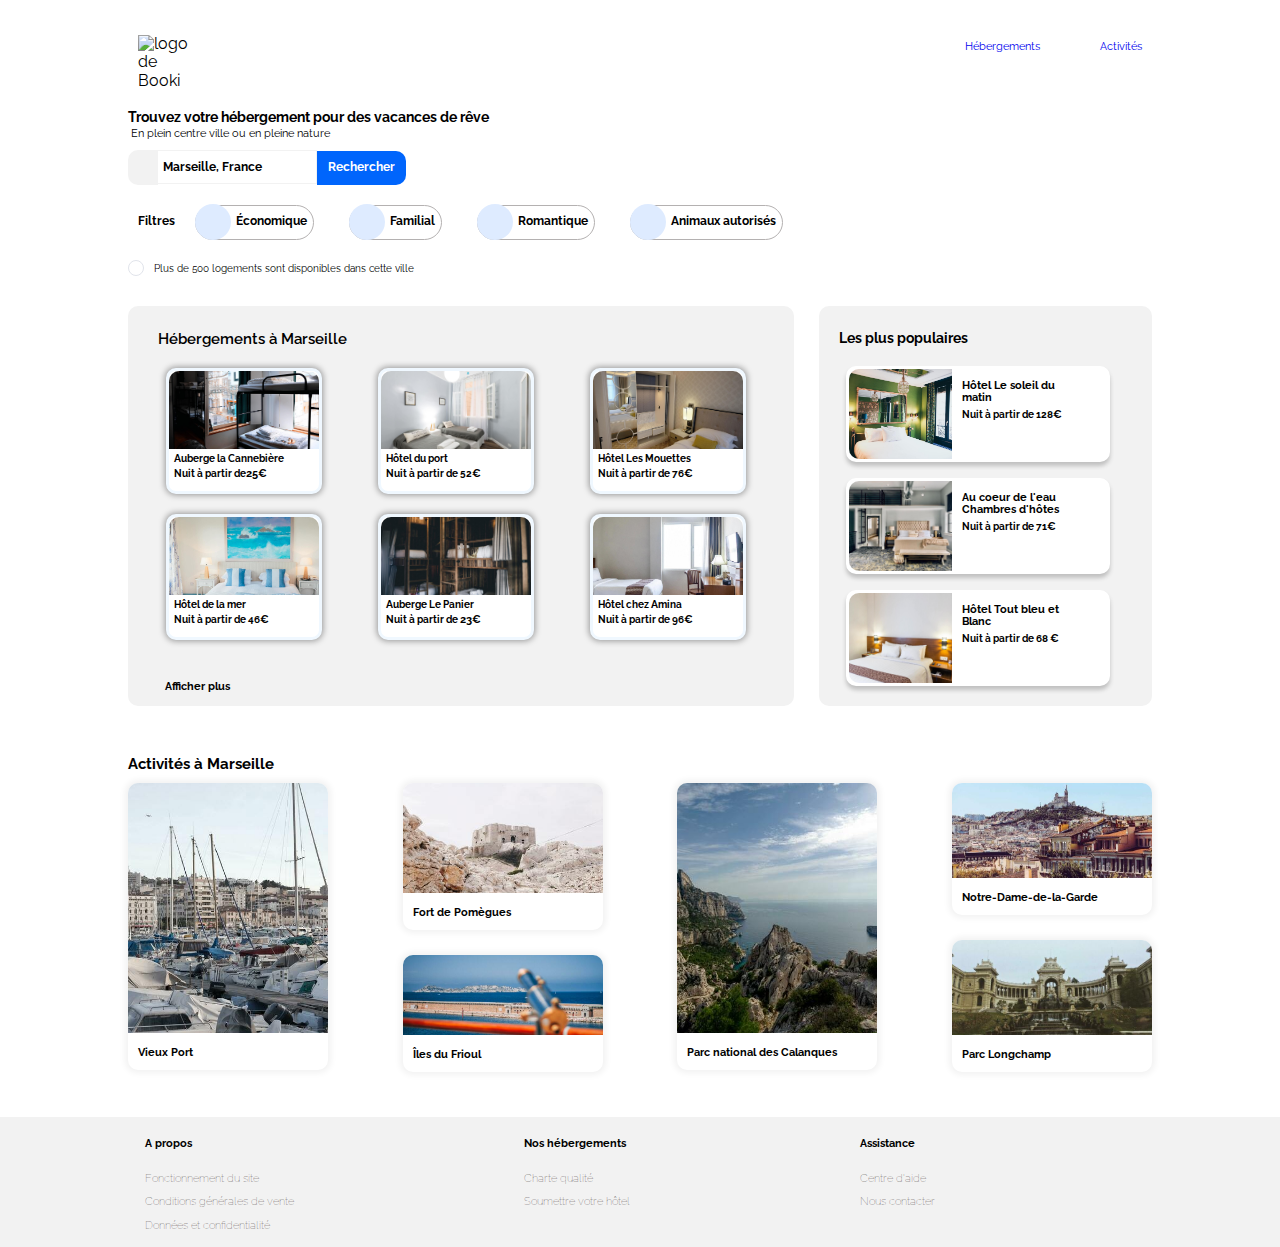
==== commit 06bfb5c9: "import raleway" ====
--- a/booki.html
+++ b/booki.html
@@ -7,6 +7,9 @@
         <link rel="stylesheet" href="style.css" media="screen and (min-width: 992px)">
         <link rel="stylesheet" href="tablette.css" media="screen and (min-width: 768px)and (max-width:991px)">
         <link rel="stylesheet" href="smartphone.css" media="screen and (max-width:767px)">
+        <link rel="preconnect" href="https://fonts.googleapis.com">
+        <link rel="preconnect" href="https://fonts.gstatic.com" crossorigin>
+        <link href="https://fonts.googleapis.com/css2?family=Raleway&display=swap" rel="stylesheet"> 
         <title>Booki</title>
         <script src="https://kit.fontawesome.com/a1a68e24d9.js" crossorigin="anonymous"></script>
     </head>
@@ -33,9 +36,9 @@
             <div id="rechercher">    
                 <form class="searchForm"  method="GET">
                     <i class="fas fa-map-marker-alt"></i>
-                    <input type="text" placeholder= "Marseille, France"name="recherchelocalisation" />
-                    <button id="boutonrechercher"><div class="search">Rechercher</div>
-                     <div class="loupe"><i class="fas fa-search "></i></div>
+                    <input type="text" placeholder="Marseille, France" name="recherchelocalisation" />
+                    <button id="boutonrechercher"><span class="search">Rechercher</span> 
+                     <span class="loupe"><i class="fas fa-search "></i></span>
                     </button>
                 </form>
             </div>       
@@ -222,13 +225,13 @@
             <div class="colonne4">
                 <a class="actvitesamarseille" href="#">
                     <figure class="cardactipetite small">
-                        <img src="images/activites/4_small/garde.jpg" alt="Notre-Dame-de-la-Garde" /> <!-- Modifier le width ici?-->
+                        <img src="images/activites/4_small/garde.jpg" alt="Notre-Dame-de-la-Garde" /> 
                         <figcaption class="intitulecarteactivites"> Notre-Dame-de-la-Garde</figcaption>
                     </figure>
                 </a>
                 <a class="actvitesamarseille" href="#">
                     <figure class="cardactipetite"> 
-                        <img src="images/activites/4_small/longchamp.jpg" alt="Parc Longchamp" /> <!-- Modifier le width ici?-->
+                        <img src="images/activites/4_small/longchamp.jpg" alt="Parc Longchamp" /> 
                         <figcaption class="intitulecarteactivites"> Parc Longchamp</figcaption>
                     </figure>
                 </a>                   
@@ -256,7 +259,5 @@
         </div>  
     </footer>
 
-</body>
-
-
+    </body>
 </html>--- a/style.css
+++ b/style.css
@@ -243,7 +243,6 @@
     border-color: aliceblue;
     display:flex;
     flex-wrap: wrap;
-    align-items: flex;
     width: 150px;
     height: 120px;
     margin-top:0px;
@@ -457,9 +456,7 @@
     object-fit: cover;
 }
 
-.colonne2{
-    padding-left: -50px;
-}
+
 
 .colonne2, .colonne4{
     display:flex;
@@ -477,8 +474,7 @@
 .basdepage{
     display:flex;
     align-items:baseline;
-    align-content: strech;
-    padding-left: 15px;
+    padding-left: 110px;
     padding-right:150px;
 }
 
@@ -509,7 +505,6 @@
 }
 
 a[title]{
-    text-shadow: 1px 1px 3px grey;
     font-weight:10;
     text-decoration:none;
     color:rgb(66, 55, 55);
--- a/tablette.css
+++ b/tablette.css
@@ -31,14 +31,14 @@
     margin-right:30px;
 }
 
-.hébergement , .activites{
+.hebergement , .activites{
     font-size: 11px;
     text-decoration: none;
     border-top: 1px solid transparent;
     
 }
 
-.hébergement{
+.hebergement{
     padding-right: 20px;
     padding-left:20px;
     padding-top:10px;
@@ -201,7 +201,6 @@
 /*section hebergement marseille et aside*/
 #blockhebpopu{
     display:flex;
-    justify-content: none;
 }
 
 /*section heb marseille*/
@@ -244,7 +243,6 @@
     border-color: aliceblue;
     display:flex;
     flex-wrap: wrap;
-    align-items: flex;
     width: 150px;
     height: 105px;
     margin-top:0px;
@@ -312,7 +310,7 @@
     flex-direction: column;
     margin-left: 20px;
     border-radius: 10px;
-    padding:5px 15px -1px 5px;
+    padding:5px 15px 1px 5px;
 }
 
 #entetepopu{
@@ -484,7 +482,6 @@
     display:flex;
     justify-content: space-between;
     align-items:baseline;
-    align-content: strech;
     padding-left: 15px;
 }
 
--- a/smartphone.css
+++ b/smartphone.css
@@ -26,18 +26,17 @@
 #naventete{
     display:flex;
     justify-content: center;
-    
+    text-decoration:none;
     width:100%;
     padding-bottom:10px;
 }
-.hebergement{
+.navitem:hover{
     border-bottom:2px solid #0065FC;
     color:#0065FC;
 }
 
 .activites{
     color:black;
-    border-bottom:2px solid black;
 }
 
 .navitem{
@@ -47,6 +46,7 @@
     text-decoration:none;
     padding-bottom: 15px;
     width:50%;
+    border-bottom:2px solid rgb(196, 191, 191);
 }
 
 #trouvez{
@@ -127,6 +127,10 @@
 .filtres{
     display:flex;
     width:100%;
+}
+
+#but{
+    margin-left:-24px;
 }
 
 #entetefiltre > h2{
@@ -214,13 +218,13 @@
 }
 
 /*section heb marseille*/
-#heb
-{display:flex;
+#heb{
+    display:flex;
     flex-direction: column;
     flex-wrap:nowrap;
-   background-color:white;
-   border-radius: 10px;
-   padding-top:20px;
+    background-color:white;
+    border-radius: 10px;
+    padding-top:20px;
 }
 
 #heb_marseille{
@@ -391,7 +395,6 @@
     top:40px;
     display:flex;
     flex-direction:column;
-    align-items:strech;
     margin:20px;  
 } 
 
@@ -467,7 +470,6 @@
 .basdepage{
     display:flex;
     flex-direction: column;
-    align-content: strech;
     padding-left: 25px;
     padding-bottom: 20px;
     margin-top:60px;
@@ -488,9 +490,9 @@
 }
 
 .gras1{
-  font-weight: bold;
-  font-size: 16px;
-  margin-bottom: 10px;
+    font-weight: bold;
+    font-size: 16px;
+    margin-bottom: 10px;
 }
 
 .lienfooter{
